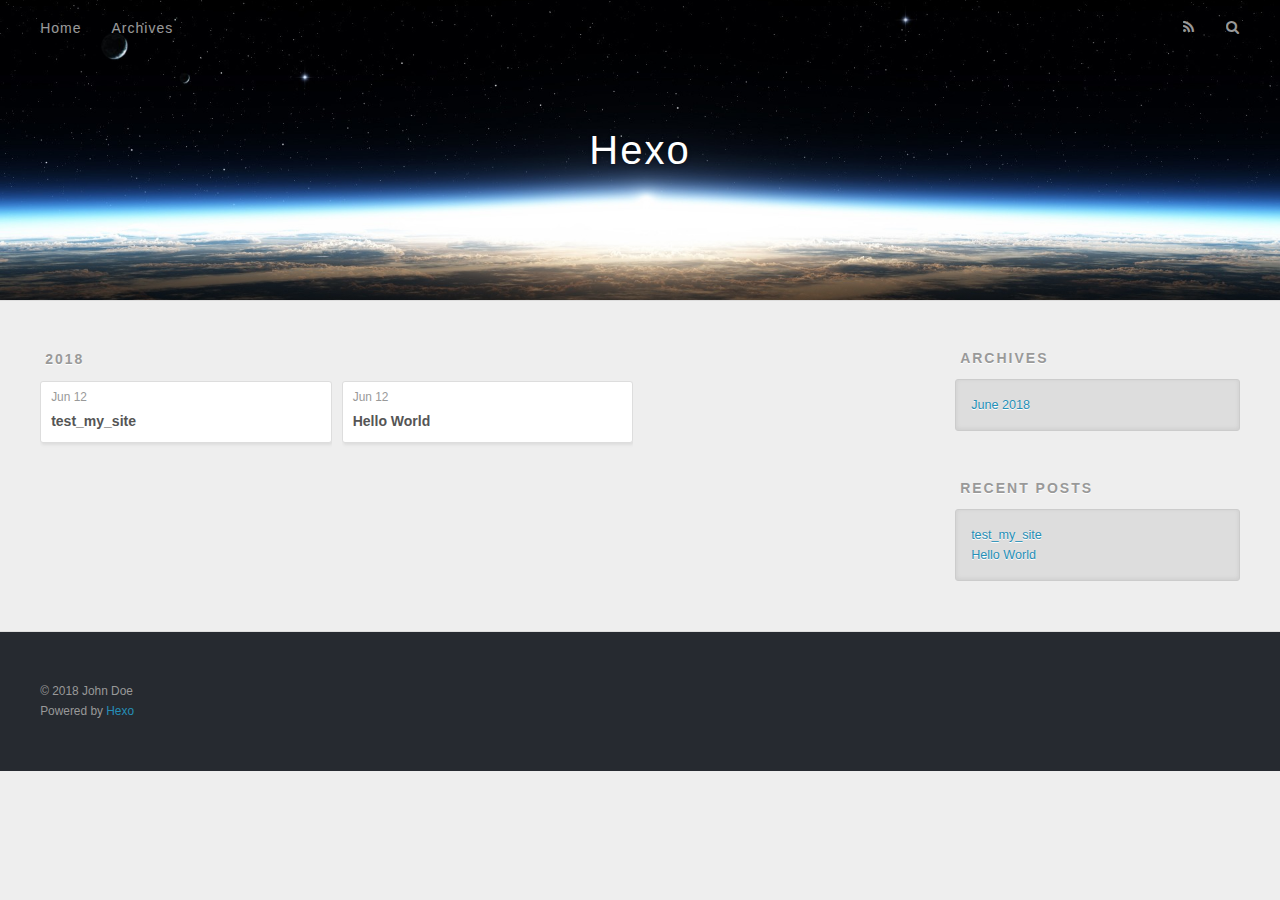
==== archives/index.html @ 4803854b "Site updated: 2018-06-12 15:06:48" ====
<!DOCTYPE html>
<html>
<head>
  <meta charset="utf-8">
  

  
  <title>Archives | Hexo</title>
  <meta name="viewport" content="width=device-width, initial-scale=1, maximum-scale=1">
  <meta property="og:type" content="website">
<meta property="og:title" content="Hexo">
<meta property="og:url" content="http://yoursite.com/archives/index.html">
<meta property="og:site_name" content="Hexo">
<meta property="og:locale" content="default">
<meta name="twitter:card" content="summary">
<meta name="twitter:title" content="Hexo">
  
    <link rel="alternate" href="/atom.xml" title="Hexo" type="application/atom+xml">
  
  
    <link rel="icon" href="/favicon.png">
  
  
    <link href="//fonts.googleapis.com/css?family=Source+Code+Pro" rel="stylesheet" type="text/css">
  
  <link rel="stylesheet" href="/css/style.css">
</head>

<body>
  <div id="container">
    <div id="wrap">
      <header id="header">
  <div id="banner"></div>
  <div id="header-outer" class="outer">
    <div id="header-title" class="inner">
      <h1 id="logo-wrap">
        <a href="/" id="logo">Hexo</a>
      </h1>
      
    </div>
    <div id="header-inner" class="inner">
      <nav id="main-nav">
        <a id="main-nav-toggle" class="nav-icon"></a>
        
          <a class="main-nav-link" href="/">Home</a>
        
          <a class="main-nav-link" href="/archives">Archives</a>
        
      </nav>
      <nav id="sub-nav">
        
          <a id="nav-rss-link" class="nav-icon" href="/atom.xml" title="RSS Feed"></a>
        
        <a id="nav-search-btn" class="nav-icon" title="Search"></a>
      </nav>
      <div id="search-form-wrap">
        <form action="//google.com/search" method="get" accept-charset="UTF-8" class="search-form"><input type="search" name="q" class="search-form-input" placeholder="Search"><button type="submit" class="search-form-submit">&#xF002;</button><input type="hidden" name="sitesearch" value="http://yoursite.com"></form>
      </div>
    </div>
  </div>
</header>
      <div class="outer">
        <section id="main">
  
  
    
    
      
      
      <section class="archives-wrap">
        <div class="archive-year-wrap">
          <a href="/archives/2018" class="archive-year">2018</a>
        </div>
        <div class="archives">
    
    <article class="archive-article archive-type-post">
  <div class="archive-article-inner">
    <header class="archive-article-header">
      <a href="/2018/06/12/test-my-site/" class="archive-article-date">
  <time datetime="2018-06-12T06:57:28.000Z" itemprop="datePublished">Jun 12</time>
</a>
      
  
    <h1 itemprop="name">
      <a class="archive-article-title" href="/2018/06/12/test-my-site/">test_my_site</a>
    </h1>
  

    </header>
  </div>
</article>
  
    
    
    <article class="archive-article archive-type-post">
  <div class="archive-article-inner">
    <header class="archive-article-header">
      <a href="/2018/06/12/hello-world/" class="archive-article-date">
  <time datetime="2018-06-12T06:51:10.000Z" itemprop="datePublished">Jun 12</time>
</a>
      
  
    <h1 itemprop="name">
      <a class="archive-article-title" href="/2018/06/12/hello-world/">Hello World</a>
    </h1>
  

    </header>
  </div>
</article>
  
  
    </div></section>
  


</section>
        
          <aside id="sidebar">
  
    

  
    

  
    
  
    
  <div class="widget-wrap">
    <h3 class="widget-title">Archives</h3>
    <div class="widget">
      <ul class="archive-list"><li class="archive-list-item"><a class="archive-list-link" href="/archives/2018/06/">June 2018</a></li></ul>
    </div>
  </div>


  
    
  <div class="widget-wrap">
    <h3 class="widget-title">Recent Posts</h3>
    <div class="widget">
      <ul>
        
          <li>
            <a href="/2018/06/12/test-my-site/">test_my_site</a>
          </li>
        
          <li>
            <a href="/2018/06/12/hello-world/">Hello World</a>
          </li>
        
      </ul>
    </div>
  </div>

  
</aside>
        
      </div>
      <footer id="footer">
  
  <div class="outer">
    <div id="footer-info" class="inner">
      &copy; 2018 John Doe<br>
      Powered by <a href="http://hexo.io/" target="_blank">Hexo</a>
    </div>
  </div>
</footer>
    </div>
    <nav id="mobile-nav">
  
    <a href="/" class="mobile-nav-link">Home</a>
  
    <a href="/archives" class="mobile-nav-link">Archives</a>
  
</nav>
    

<script src="//ajax.googleapis.com/ajax/libs/jquery/2.0.3/jquery.min.js"></script>


  <link rel="stylesheet" href="/fancybox/jquery.fancybox.css">
  <script src="/fancybox/jquery.fancybox.pack.js"></script>


<script src="/js/script.js"></script>



  </div>
</body>
</html>
---- css/style.css ----
body {
  width: 100%;
}
body:before,
body:after {
  content: "";
  display: table;
}
body:after {
  clear: both;
}
html,
body,
div,
span,
applet,
object,
iframe,
h1,
h2,
h3,
h4,
h5,
h6,
p,
blockquote,
pre,
a,
abbr,
acronym,
address,
big,
cite,
code,
del,
dfn,
em,
img,
ins,
kbd,
q,
s,
samp,
small,
strike,
strong,
sub,
sup,
tt,
var,
dl,
dt,
dd,
ol,
ul,
li,
fieldset,
form,
label,
legend,
table,
caption,
tbody,
tfoot,
thead,
tr,
th,
td {
  margin: 0;
  padding: 0;
  border: 0;
  outline: 0;
  font-weight: inherit;
  font-style: inherit;
  font-family: inherit;
  font-size: 100%;
  vertical-align: baseline;
}
body {
  line-height: 1;
  color: #000;
  background: #fff;
}
ol,
ul {
  list-style: none;
}
table {
  border-collapse: separate;
  border-spacing: 0;
  vertical-align: middle;
}
caption,
th,
td {
  text-align: left;
  font-weight: normal;
  vertical-align: middle;
}
a img {
  border: none;
}
input,
button {
  margin: 0;
  padding: 0;
}
input::-moz-focus-inner,
button::-moz-focus-inner {
  border: 0;
  padding: 0;
}
@font-face {
  font-family: FontAwesome;
  font-style: normal;
  font-weight: normal;
  src: url("fonts/fontawesome-webfont.eot?v=#4.0.3");
  src: url("fonts/fontawesome-webfont.eot?#iefix&v=#4.0.3") format("embedded-opentype"), url("fonts/fontawesome-webfont.woff?v=#4.0.3") format("woff"), url("fonts/fontawesome-webfont.ttf?v=#4.0.3") format("truetype"), url("fonts/fontawesome-webfont.svg#fontawesomeregular?v=#4.0.3") format("svg");
}
html,
body,
#container {
  height: 100%;
}
body {
  background: #eee;
  font: 14px -apple-system, BlinkMacSystemFont, "Segoe UI", "Roboto", "Oxygen", "Ubuntu", "Cantarell", "Fira Sans", "Droid Sans", "Helvetica Neue", sans-serif;
  -webkit-text-size-adjust: 100%;
}
.outer {
  max-width: 1220px;
  margin: 0 auto;
  padding: 0 20px;
}
.outer:before,
.outer:after {
  content: "";
  display: table;
}
.outer:after {
  clear: both;
}
.inner {
  display: inline;
  float: left;
  width: 98.33333333333333%;
  margin: 0 0.833333333333333%;
}
.left,
.alignleft {
  float: left;
}
.right,
.alignright {
  float: right;
}
.clear {
  clear: both;
}
#container {
  position: relative;
}
.mobile-nav-on {
  overflow: hidden;
}
#wrap {
  height: 100%;
  width: 100%;
  position: absolute;
  top: 0;
  left: 0;
  -webkit-transition: 0.2s ease-out;
  -moz-transition: 0.2s ease-out;
  -ms-transition: 0.2s ease-out;
  transition: 0.2s ease-out;
  z-index: 1;
  background: #eee;
}
.mobile-nav-on #wrap {
  left: 280px;
}
@media screen and (min-width: 768px) {
  #main {
    display: inline;
    float: left;
    width: 73.33333333333333%;
    margin: 0 0.833333333333333%;
  }
}
.article-date,
.article-category-link,
.archive-year,
.widget-title {
  text-decoration: none;
  text-transform: uppercase;
  letter-spacing: 2px;
  color: #999;
  margin-bottom: 1em;
  margin-left: 5px;
  line-height: 1em;
  text-shadow: 0 1px #fff;
  font-weight: bold;
}
.article-inner,
.archive-article-inner {
  background: #fff;
  -webkit-box-shadow: 1px 2px 3px #ddd;
  box-shadow: 1px 2px 3px #ddd;
  border: 1px solid #ddd;
  border-radius: 3px;
}
.article-entry h1,
.widget h1 {
  font-size: 2em;
}
.article-entry h2,
.widget h2 {
  font-size: 1.5em;
}
.article-entry h3,
.widget h3 {
  font-size: 1.3em;
}
.article-entry h4,
.widget h4 {
  font-size: 1.2em;
}
.article-entry h5,
.widget h5 {
  font-size: 1em;
}
.article-entry h6,
.widget h6 {
  font-size: 1em;
  color: #999;
}
.article-entry hr,
.widget hr {
  border: 1px dashed #ddd;
}
.article-entry strong,
.widget strong {
  font-weight: bold;
}
.article-entry em,
.widget em,
.article-entry cite,
.widget cite {
  font-style: italic;
}
.article-entry sup,
.widget sup,
.article-entry sub,
.widget sub {
  font-size: 0.75em;
  line-height: 0;
  position: relative;
  vertical-align: baseline;
}
.article-entry sup,
.widget sup {
  top: -0.5em;
}
.article-entry sub,
.widget sub {
  bottom: -0.2em;
}
.article-entry small,
.widget small {
  font-size: 0.85em;
}
.article-entry acronym,
.widget acronym,
.article-entry abbr,
.widget abbr {
  border-bottom: 1px dotted;
}
.article-entry ul,
.widget ul,
.article-entry ol,
.widget ol,
.article-entry dl,
.widget dl {
  margin: 0 20px;
  line-height: 1.6em;
}
.article-entry ul ul,
.widget ul ul,
.article-entry ol ul,
.widget ol ul,
.article-entry ul ol,
.widget ul ol,
.article-entry ol ol,
.widget ol ol {
  margin-top: 0;
  margin-bottom: 0;
}
.article-entry ul,
.widget ul {
  list-style: disc;
}
.article-entry ol,
.widget ol {
  list-style: decimal;
}
.article-entry dt,
.widget dt {
  font-weight: bold;
}
#header {
  height: 300px;
  position: relative;
  border-bottom: 1px solid #ddd;
}
#header:before,
#header:after {
  content: "";
  position: absolute;
  left: 0;
  right: 0;
  height: 40px;
}
#header:before {
  top: 0;
  background: -webkit-linear-gradient(rgba(0,0,0,0.2), transparent);
  background: -moz-linear-gradient(rgba(0,0,0,0.2), transparent);
  background: -ms-linear-gradient(rgba(0,0,0,0.2), transparent);
  background: linear-gradient(rgba(0,0,0,0.2), transparent);
}
#header:after {
  bottom: 0;
  background: -webkit-linear-gradient(transparent, rgba(0,0,0,0.2));
  background: -moz-linear-gradient(transparent, rgba(0,0,0,0.2));
  background: -ms-linear-gradient(transparent, rgba(0,0,0,0.2));
  background: linear-gradient(transparent, rgba(0,0,0,0.2));
}
#header-outer {
  height: 100%;
  position: relative;
}
#header-inner {
  position: relative;
  overflow: hidden;
}
#banner {
  position: absolute;
  top: 0;
  left: 0;
  width: 100%;
  height: 100%;
  background: url("images/banner.jpg") center #000;
  -webkit-background-size: cover;
  -moz-background-size: cover;
  background-size: cover;
  z-index: -1;
}
#header-title {
  text-align: center;
  height: 40px;
  position: absolute;
  top: 50%;
  left: 0;
  margin-top: -20px;
}
#logo,
#subtitle {
  text-decoration: none;
  color: #fff;
  font-weight: 300;
  text-shadow: 0 1px 4px rgba(0,0,0,0.3);
}
#logo {
  font-size: 40px;
  line-height: 40px;
  letter-spacing: 2px;
}
#subtitle {
  font-size: 16px;
  line-height: 16px;
  letter-spacing: 1px;
}
#subtitle-wrap {
  margin-top: 16px;
}
#main-nav {
  float: left;
  margin-left: -15px;
}
.nav-icon,
.main-nav-link {
  float: left;
  color: #fff;
  opacity: 0.6;
  text-decoration: none;
  text-shadow: 0 1px rgba(0,0,0,0.2);
  -webkit-transition: opacity 0.2s;
  -moz-transition: opacity 0.2s;
  -ms-transition: opacity 0.2s;
  transition: opacity 0.2s;
  display: block;
  padding: 20px 15px;
}
.nav-icon:hover,
.main-nav-link:hover {
  opacity: 1;
}
.nav-icon {
  font-family: FontAwesome;
  text-align: center;
  font-size: 14px;
  width: 14px;
  height: 14px;
  padding: 20px 15px;
  position: relative;
  cursor: pointer;
}
.main-nav-link {
  font-weight: 300;
  letter-spacing: 1px;
}
@media screen and (max-width: 479px) {
  .main-nav-link {
    display: none;
  }
}
#main-nav-toggle {
  display: none;
}
#main-nav-toggle:before {
  content: "\f0c9";
}
@media screen and (max-width: 479px) {
  #main-nav-toggle {
    display: block;
  }
}
#sub-nav {
  float: right;
  margin-right: -15px;
}
#nav-rss-link:before {
  content: "\f09e";
}
#nav-search-btn:before {
  content: "\f002";
}
#search-form-wrap {
  position: absolute;
  top: 15px;
  width: 150px;
  height: 30px;
  right: -150px;
  opacity: 0;
  -webkit-transition: 0.2s ease-out;
  -moz-transition: 0.2s ease-out;
  -ms-transition: 0.2s ease-out;
  transition: 0.2s ease-out;
}
#search-form-wrap.on {
  opacity: 1;
  right: 0;
}
@media screen and (max-width: 479px) {
  #search-form-wrap {
    width: 100%;
    right: -100%;
  }
}
.search-form {
  position: absolute;
  top: 0;
  left: 0;
  right: 0;
  background: #fff;
  padding: 5px 15px;
  border-radius: 15px;
  -webkit-box-shadow: 0 0 10px rgba(0,0,0,0.3);
  box-shadow: 0 0 10px rgba(0,0,0,0.3);
}
.search-form-input {
  border: none;
  background: none;
  color: #555;
  width: 100%;
  font: 13px -apple-system, BlinkMacSystemFont, "Segoe UI", "Roboto", "Oxygen", "Ubuntu", "Cantarell", "Fira Sans", "Droid Sans", "Helvetica Neue", sans-serif;
  outline: none;
}
.search-form-input::-webkit-search-results-decoration,
.search-form-input::-webkit-search-cancel-button {
  -webkit-appearance: none;
}
.search-form-submit {
  position: absolute;
  top: 50%;
  right: 10px;
  margin-top: -7px;
  font: 13px FontAwesome;
  border: none;
  background: none;
  color: #bbb;
  cursor: pointer;
}
.search-form-submit:hover,
.search-form-submit:focus {
  color: #777;
}
.article {
  margin: 50px 0;
}
.article-inner {
  overflow: hidden;
}
.article-meta:before,
.article-meta:after {
  content: "";
  display: table;
}
.article-meta:after {
  clear: both;
}
.article-date {
  float: left;
}
.article-category {
  float: left;
  line-height: 1em;
  color: #ccc;
  text-shadow: 0 1px #fff;
  margin-left: 8px;
}
.article-category:before {
  content: "\2022";
}
.article-category-link {
  margin: 0 12px 1em;
}
.article-header {
  padding: 20px 20px 0;
}
.article-title {
  text-decoration: none;
  font-size: 2em;
  font-weight: bold;
  color: #555;
  line-height: 1.1em;
  -webkit-transition: color 0.2s;
  -moz-transition: color 0.2s;
  -ms-transition: color 0.2s;
  transition: color 0.2s;
}
a.article-title:hover {
  color: #258fb8;
}
.article-entry {
  color: #555;
  padding: 0 20px;
}
.article-entry:before,
.article-entry:after {
  content: "";
  display: table;
}
.article-entry:after {
  clear: both;
}
.article-entry p,
.article-entry table {
  line-height: 1.6em;
  margin: 1.6em 0;
}
.article-entry h1,
.article-entry h2,
.article-entry h3,
.article-entry h4,
.article-entry h5,
.article-entry h6 {
  font-weight: bold;
}
.article-entry h1,
.article-entry h2,
.article-entry h3,
.article-entry h4,
.article-entry h5,
.article-entry h6 {
  line-height: 1.1em;
  margin: 1.1em 0;
}
.article-entry a {
  color: #258fb8;
  text-decoration: none;
}
.article-entry a:hover {
  text-decoration: underline;
}
.article-entry ul,
.article-entry ol,
.article-entry dl {
  margin-top: 1.6em;
  margin-bottom: 1.6em;
}
.article-entry img,
.article-entry video {
  max-width: 100%;
  height: auto;
  display: block;
  margin: auto;
}
.article-entry iframe {
  border: none;
}
.article-entry table {
  width: 100%;
  border-collapse: collapse;
  border-spacing: 0;
}
.article-entry th {
  font-weight: bold;
  border-bottom: 3px solid #ddd;
  padding-bottom: 0.5em;
}
.article-entry td {
  border-bottom: 1px solid #ddd;
  padding: 10px 0;
}
.article-entry blockquote {
  font-family: Georgia, "Times New Roman", serif;
  font-size: 1.4em;
  margin: 1.6em 20px;
  text-align: center;
}
.article-entry blockquote footer {
  font-size: 14px;
  margin: 1.6em 0;
  font-family: -apple-system, BlinkMacSystemFont, "Segoe UI", "Roboto", "Oxygen", "Ubuntu", "Cantarell", "Fira Sans", "Droid Sans", "Helvetica Neue", sans-serif;
}
.article-entry blockquote footer cite:before {
  content: "—";
  padding: 0 0.5em;
}
.article-entry .pullquote {
  text-align: left;
  width: 45%;
  margin: 0;
}
.article-entry .pullquote.left {
  margin-left: 0.5em;
  margin-right: 1em;
}
.article-entry .pullquote.right {
  margin-right: 0.5em;
  margin-left: 1em;
}
.article-entry .caption {
  color: #999;
  display: block;
  font-size: 0.9em;
  margin-top: 0.5em;
  position: relative;
  text-align: center;
}
.article-entry .video-container {
  position: relative;
  padding-top: 56.25%;
  height: 0;
  overflow: hidden;
}
.article-entry .video-container iframe,
.article-entry .video-container object,
.article-entry .video-container embed {
  position: absolute;
  top: 0;
  left: 0;
  width: 100%;
  height: 100%;
  margin-top: 0;
}
.article-more-link a {
  display: inline-block;
  line-height: 1em;
  padding: 6px 15px;
  border-radius: 15px;
  background: #eee;
  color: #999;
  text-shadow: 0 1px #fff;
  text-decoration: none;
}
.article-more-link a:hover {
  background: #258fb8;
  color: #fff;
  text-decoration: none;
  text-shadow: 0 1px #1e7293;
}
.article-footer {
  font-size: 0.85em;
  line-height: 1.6em;
  border-top: 1px solid #ddd;
  padding-top: 1.6em;
  margin: 0 20px 20px;
}
.article-footer:before,
.article-footer:after {
  content: "";
  display: table;
}
.article-footer:after {
  clear: both;
}
.article-footer a {
  color: #999;
  text-decoration: none;
}
.article-footer a:hover {
  color: #555;
}
.article-tag-list-item {
  float: left;
  margin-right: 10px;
}
.article-tag-list-link:before {
  content: "#";
}
.article-comment-link {
  float: right;
}
.article-comment-link:before {
  content: "\f075";
  font-family: FontAwesome;
  padding-right: 8px;
}
.article-share-link {
  cursor: pointer;
  float: right;
  margin-left: 20px;
}
.article-share-link:before {
  content: "\f064";
  font-family: FontAwesome;
  padding-right: 6px;
}
#article-nav {
  position: relative;
}
#article-nav:before,
#article-nav:after {
  content: "";
  display: table;
}
#article-nav:after {
  clear: both;
}
@media screen and (min-width: 768px) {
  #article-nav {
    margin: 50px 0;
  }
  #article-nav:before {
    width: 8px;
    height: 8px;
    position: absolute;
    top: 50%;
    left: 50%;
    margin-top: -4px;
    margin-left: -4px;
    content: "";
    border-radius: 50%;
    background: #ddd;
    -webkit-box-shadow: 0 1px 2px #fff;
    box-shadow: 0 1px 2px #fff;
  }
}
.article-nav-link-wrap {
  text-decoration: none;
  text-shadow: 0 1px #fff;
  color: #999;
  -webkit-box-sizing: border-box;
  -moz-box-sizing: border-box;
  box-sizing: border-box;
  margin-top: 50px;
  text-align: center;
  display: block;
}
.article-nav-link-wrap:hover {
  color: #555;
}
@media screen and (min-width: 768px) {
  .article-nav-link-wrap {
    width: 50%;
    margin-top: 0;
  }
}
@media screen and (min-width: 768px) {
  #article-nav-newer {
    float: left;
    text-align: right;
    padding-right: 20px;
  }
}
@media screen and (min-width: 768px) {
  #article-nav-older {
    float: right;
    text-align: left;
    padding-left: 20px;
  }
}
.article-nav-caption {
  text-transform: uppercase;
  letter-spacing: 2px;
  color: #ddd;
  line-height: 1em;
  font-weight: bold;
}
#article-nav-newer .article-nav-caption {
  margin-right: -2px;
}
.article-nav-title {
  font-size: 0.85em;
  line-height: 1.6em;
  margin-top: 0.5em;
}
.article-share-box {
  position: absolute;
  display: none;
  background: #fff;
  -webkit-box-shadow: 1px 2px 10px rgba(0,0,0,0.2);
  box-shadow: 1px 2px 10px rgba(0,0,0,0.2);
  border-radius: 3px;
  margin-left: -145px;
  overflow: hidden;
  z-index: 1;
}
.article-share-box.on {
  display: block;
}
.article-share-input {
  width: 100%;
  background: none;
  -webkit-box-sizing: border-box;
  -moz-box-sizing: border-box;
  box-sizing: border-box;
  font: 14px -apple-system, BlinkMacSystemFont, "Segoe UI", "Roboto", "Oxygen", "Ubuntu", "Cantarell", "Fira Sans", "Droid Sans", "Helvetica Neue", sans-serif;
  padding: 0 15px;
  color: #555;
  outline: none;
  border: 1px solid #ddd;
  border-radius: 3px 3px 0 0;
  height: 36px;
  line-height: 36px;
}
.article-share-links {
  background: #eee;
}
.article-share-links:before,
.article-share-links:after {
  content: "";
  display: table;
}
.article-share-links:after {
  clear: both;
}
.article-share-twitter,
.article-share-facebook,
.article-share-pinterest,
.article-share-google {
  width: 50px;
  height: 36px;
  display: block;
  float: left;
  position: relative;
  color: #999;
  text-shadow: 0 1px #fff;
}
.article-share-twitter:before,
.article-share-facebook:before,
.article-share-pinterest:before,
.article-share-google:before {
  font-size: 20px;
  font-family: FontAwesome;
  width: 20px;
  height: 20px;
  position: absolute;
  top: 50%;
  left: 50%;
  margin-top: -10px;
  margin-left: -10px;
  text-align: center;
}
.article-share-twitter:hover,
.article-share-facebook:hover,
.article-share-pinterest:hover,
.article-share-google:hover {
  color: #fff;
}
.article-share-twitter:before {
  content: "\f099";
}
.article-share-twitter:hover {
  background: #00aced;
  text-shadow: 0 1px #008abe;
}
.article-share-facebook:before {
  content: "\f09a";
}
.article-share-facebook:hover {
  background: #3b5998;
  text-shadow: 0 1px #2f477a;
}
.article-share-pinterest:before {
  content: "\f0d2";
}
.article-share-pinterest:hover {
  background: #cb2027;
  text-shadow: 0 1px #a21a1f;
}
.article-share-google:before {
  content: "\f0d5";
}
.article-share-google:hover {
  background: #dd4b39;
  text-shadow: 0 1px #be3221;
}
.article-gallery {
  background: #000;
  position: relative;
}
.article-gallery-photos {
  position: relative;
  overflow: hidden;
}
.article-gallery-img {
  display: none;
  max-width: 100%;
}
.article-gallery-img:first-child {
  display: block;
}
.article-gallery-img.loaded {
  position: absolute;
  display: block;
}
.article-gallery-img img {
  display: block;
  max-width: 100%;
  margin: 0 auto;
}
#comments {
  background: #fff;
  -webkit-box-shadow: 1px 2px 3px #ddd;
  box-shadow: 1px 2px 3px #ddd;
  padding: 20px;
  border: 1px solid #ddd;
  border-radius: 3px;
  margin: 50px 0;
}
#comments a {
  color: #258fb8;
}
.archives-wrap {
  margin: 50px 0;
}
.archives:before,
.archives:after {
  content: "";
  display: table;
}
.archives:after {
  clear: both;
}
.archive-year-wrap {
  margin-bottom: 1em;
}
.archives {
  -webkit-column-gap: 10px;
  -moz-column-gap: 10px;
  column-gap: 10px;
}
@media screen and (min-width: 480px) and (max-width: 767px) {
  .archives {
    -webkit-column-count: 2;
    -moz-column-count: 2;
    column-count: 2;
  }
}
@media screen and (min-width: 768px) {
  .archives {
    -webkit-column-count: 3;
    -moz-column-count: 3;
    column-count: 3;
  }
}
.archive-article {
  -webkit-column-break-inside: avoid;
  page-break-inside: avoid;
  overflow: hidden;
  break-inside: avoid-column;
}
.archive-article-inner {
  padding: 10px;
  margin-bottom: 15px;
}
.archive-article-title {
  text-decoration: none;
  font-weight: bold;
  color: #555;
  -webkit-transition: color 0.2s;
  -moz-transition: color 0.2s;
  -ms-transition: color 0.2s;
  transition: color 0.2s;
  line-height: 1.6em;
}
.archive-article-title:hover {
  color: #258fb8;
}
.archive-article-footer {
  margin-top: 1em;
}
.archive-article-date {
  color: #999;
  text-decoration: none;
  font-size: 0.85em;
  line-height: 1em;
  margin-bottom: 0.5em;
  display: block;
}
#page-nav {
  margin: 50px auto;
  background: #fff;
  -webkit-box-shadow: 1px 2px 3px #ddd;
  box-shadow: 1px 2px 3px #ddd;
  border: 1px solid #ddd;
  border-radius: 3px;
  text-align: center;
  color: #999;
  overflow: hidden;
}
#page-nav:before,
#page-nav:after {
  content: "";
  display: table;
}
#page-nav:after {
  clear: both;
}
#page-nav a,
#page-nav span {
  padding: 10px 20px;
  line-height: 1;
  height: 2ex;
}
#page-nav a {
  color: #999;
  text-decoration: none;
}
#page-nav a:hover {
  background: #999;
  color: #fff;
}
#page-nav .prev {
  float: left;
}
#page-nav .next {
  float: right;
}
#page-nav .page-number {
  display: inline-block;
}
@media screen and (max-width: 479px) {
  #page-nav .page-number {
    display: none;
  }
}
#page-nav .current {
  color: #555;
  font-weight: bold;
}
#page-nav .space {
  color: #ddd;
}
#footer {
  background: #262a30;
  padding: 50px 0;
  border-top: 1px solid #ddd;
  color: #999;
}
#footer a {
  color: #258fb8;
  text-decoration: none;
}
#footer a:hover {
  text-decoration: underline;
}
#footer-info {
  line-height: 1.6em;
  font-size: 0.85em;
}
.article-entry pre,
.article-entry .highlight {
  background: #2d2d2d;
  margin: 0 -20px;
  padding: 15px 20px;
  border-style: solid;
  border-color: #ddd;
  border-width: 1px 0;
  overflow: auto;
  color: #ccc;
  line-height: 22.400000000000002px;
}
.article-entry .highlight .gutter pre,
.article-entry .gist .gist-file .gist-data .line-numbers {
  color: #666;
  font-size: 0.85em;
}
.article-entry pre,
.article-entry code {
  font-family: "Source Code Pro", Consolas, Monaco, Menlo, Consolas, monospace;
}
.article-entry code {
  background: #eee;
  text-shadow: 0 1px #fff;
  padding: 0 0.3em;
}
.article-entry pre code {
  background: none;
  text-shadow: none;
  padding: 0;
}
.article-entry .highlight pre {
  border: none;
  margin: 0;
  padding: 0;
}
.article-entry .highlight table {
  margin: 0;
  width: auto;
}
.article-entry .highlight td {
  border: none;
  padding: 0;
}
.article-entry .highlight figcaption {
  font-size: 0.85em;
  color: #999;
  line-height: 1em;
  margin-bottom: 1em;
}
.article-entry .highlight figcaption:before,
.article-entry .highlight figcaption:after {
  content: "";
  display: table;
}
.article-entry .highlight figcaption:after {
  clear: both;
}
.article-entry .highlight figcaption a {
  float: right;
}
.article-entry .highlight .gutter pre {
  text-align: right;
  padding-right: 20px;
}
.article-entry .highlight .line {
  height: 22.400000000000002px;
}
.article-entry .highlight .line.marked {
  background: #515151;
}
.article-entry .gist {
  margin: 0 -20px;
  border-style: solid;
  border-color: #ddd;
  border-width: 1px 0;
  background: #2d2d2d;
  padding: 15px 20px 15px 0;
}
.article-entry .gist .gist-file {
  border: none;
  font-family: "Source Code Pro", Consolas, Monaco, Menlo, Consolas, monospace;
  margin: 0;
}
.article-entry .gist .gist-file .gist-data {
  background: none;
  border: none;
}
.article-entry .gist .gist-file .gist-data .line-numbers {
  background: none;
  border: none;
  padding: 0 20px 0 0;
}
.article-entry .gist .gist-file .gist-data .line-data {
  padding: 0 !important;
}
.article-entry .gist .gist-file .highlight {
  margin: 0;
  padding: 0;
  border: none;
}
.article-entry .gist .gist-file .gist-meta {
  background: #2d2d2d;
  color: #999;
  font: 0.85em -apple-system, BlinkMacSystemFont, "Segoe UI", "Roboto", "Oxygen", "Ubuntu", "Cantarell", "Fira Sans", "Droid Sans", "Helvetica Neue", sans-serif;
  text-shadow: 0 0;
  padding: 0;
  margin-top: 1em;
  margin-left: 20px;
}
.article-entry .gist .gist-file .gist-meta a {
  color: #258fb8;
  font-weight: normal;
}
.article-entry .gist .gist-file .gist-meta a:hover {
  text-decoration: underline;
}
pre .comment,
pre .title {
  color: #999;
}
pre .variable,
pre .attribute,
pre .tag,
pre .regexp,
pre .ruby .constant,
pre .xml .tag .title,
pre .xml .pi,
pre .xml .doctype,
pre .html .doctype,
pre .css .id,
pre .css .class,
pre .css .pseudo {
  color: #f2777a;
}
pre .number,
pre .preprocessor,
pre .built_in,
pre .literal,
pre .params,
pre .constant {
  color: #f99157;
}
pre .class,
pre .ruby .class .title,
pre .css .rules .attribute {
  color: #9c9;
}
pre .string,
pre .value,
pre .inheritance,
pre .header,
pre .ruby .symbol,
pre .xml .cdata {
  color: #9c9;
}
pre .css .hexcolor {
  color: #6cc;
}
pre .function,
pre .python .decorator,
pre .python .title,
pre .ruby .function .title,
pre .ruby .title .keyword,
pre .perl .sub,
pre .javascript .title,
pre .coffeescript .title {
  color: #69c;
}
pre .keyword,
pre .javascript .function {
  color: #c9c;
}
@media screen and (max-width: 479px) {
  #mobile-nav {
    position: absolute;
    top: 0;
    left: 0;
    width: 280px;
    height: 100%;
    background: #191919;
    border-right: 1px solid #fff;
  }
}
@media screen and (max-width: 479px) {
  .mobile-nav-link {
    display: block;
    color: #999;
    text-decoration: none;
    padding: 15px 20px;
    font-weight: bold;
  }
  .mobile-nav-link:hover {
    color: #fff;
  }
}
@media screen and (min-width: 768px) {
  #sidebar {
    display: inline;
    float: left;
    width: 23.333333333333332%;
    margin: 0 0.833333333333333%;
  }
}
.widget-wrap {
  margin: 50px 0;
}
.widget {
  color: #777;
  text-shadow: 0 1px #fff;
  background: #ddd;
  -webkit-box-shadow: 0 -1px 4px #ccc inset;
  box-shadow: 0 -1px 4px #ccc inset;
  border: 1px solid #ccc;
  padding: 15px;
  border-radius: 3px;
}
.widget a {
  color: #258fb8;
  text-decoration: none;
}
.widget a:hover {
  text-decoration: underline;
}
.widget ul ul,
.widget ol ul,
.widget dl ul,
.widget ul ol,
.widget ol ol,
.widget dl ol,
.widget ul dl,
.widget ol dl,
.widget dl dl {
  margin-left: 15px;
  list-style: disc;
}
.widget {
  line-height: 1.6em;
  word-wrap: break-word;
  font-size: 0.9em;
}
.widget ul,
.widget ol {
  list-style: none;
  margin: 0;
}
.widget ul ul,
.widget ol ul,
.widget ul ol,
.widget ol ol {
  margin: 0 20px;
}
.widget ul ul,
.widget ol ul {
  list-style: disc;
}
.widget ul ol,
.widget ol ol {
  list-style: decimal;
}
.category-list-count,
.tag-list-count,
.archive-list-count {
  padding-left: 5px;
  color: #999;
  font-size: 0.85em;
}
.category-list-count:before,
.tag-list-count:before,
.archive-list-count:before {
  content: "(";
}
.category-list-count:after,
.tag-list-count:after,
.archive-list-count:after {
  content: ")";
}
.tagcloud a {
  margin-right: 5px;
  display: inline-block;
}
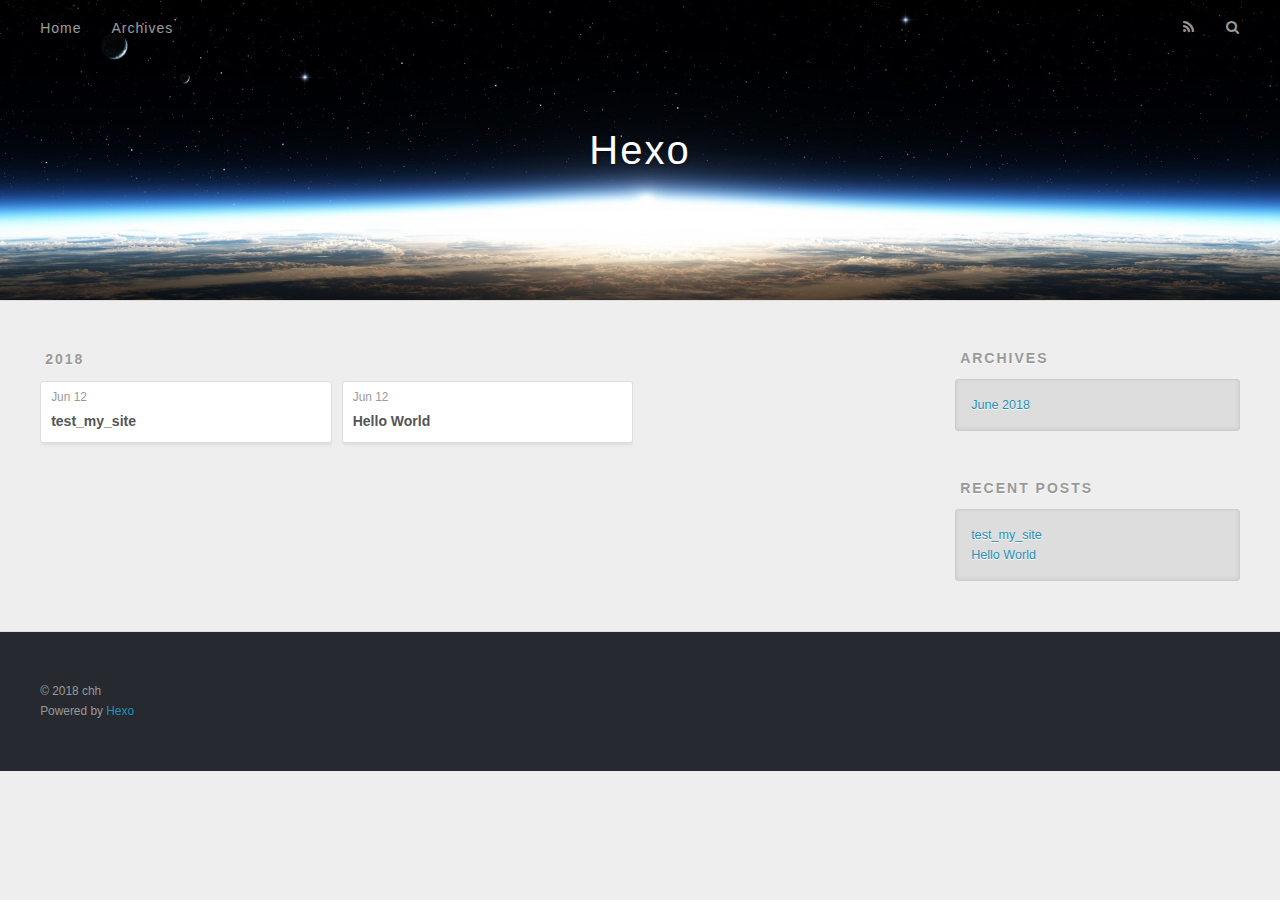
==== commit 78ea37b0: "Site updated: 2018-06-12 15:10:26" ====
--- a/archives/index.html
+++ b/archives/index.html
@@ -162,7 +162,7 @@
   
   <div class="outer">
     <div id="footer-info" class="inner">
-      &copy; 2018 John Doe<br>
+      &copy; 2018 chh<br>
       Powered by <a href="http://hexo.io/" target="_blank">Hexo</a>
     </div>
   </div>
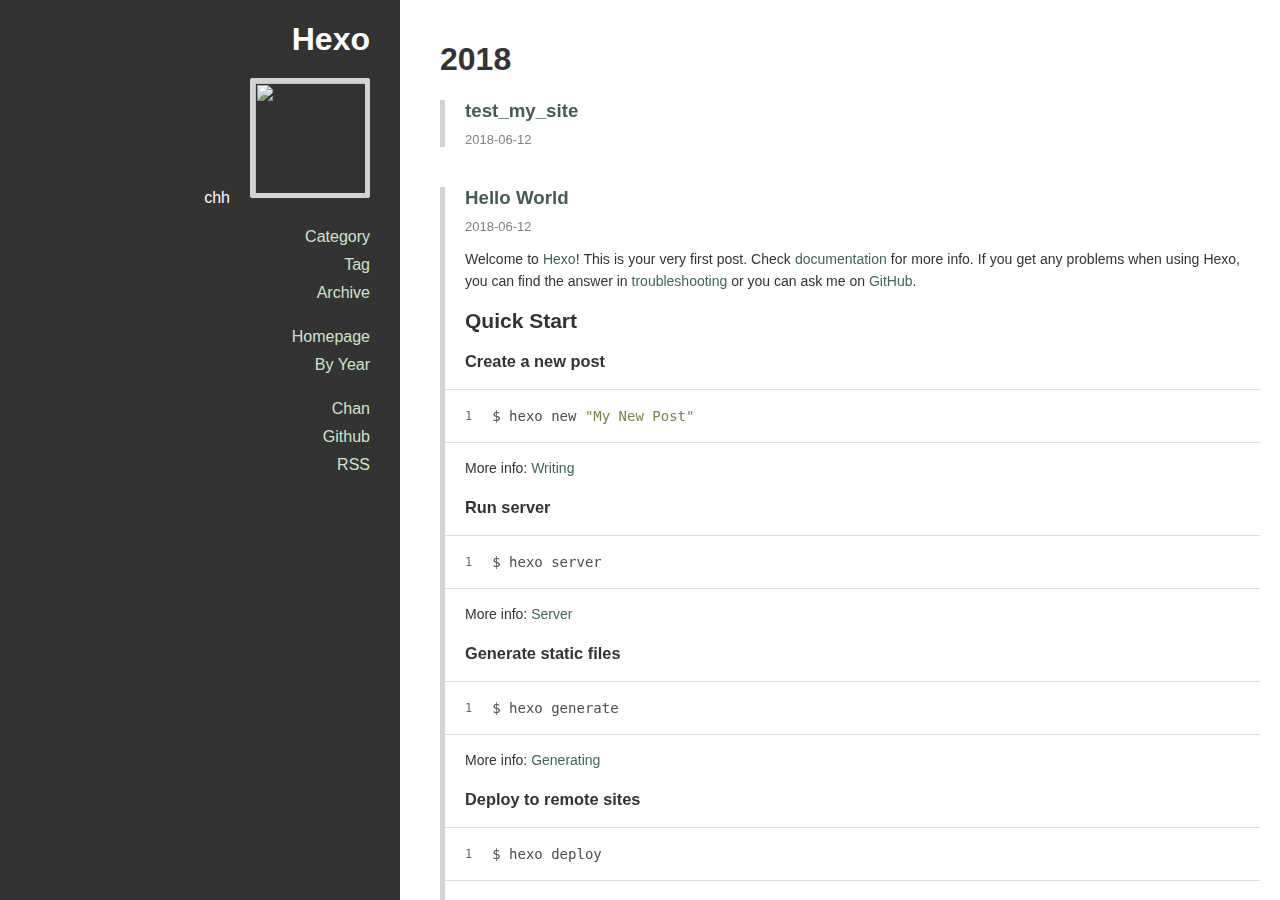
==== commit 78e1e739: "Site updated: 2018-06-12 15:47:51" ====
--- a/archives/index.html
+++ b/archives/index.html
@@ -2,192 +2,324 @@
 <html>
 <head>
   <meta charset="utf-8">
-  
-
-  
-  <title>Archives | Hexo</title>
-  <meta name="viewport" content="width=device-width, initial-scale=1, maximum-scale=1">
-  <meta property="og:type" content="website">
+<meta name="viewport" content="width=device-width, initial-scale=1, maximum-scale=1">
+
+
+
+<title>
+  
+    Archive
+  
+</title>
+
+<meta property="og:type" content="website">
 <meta property="og:title" content="Hexo">
 <meta property="og:url" content="http://yoursite.com/archives/index.html">
 <meta property="og:site_name" content="Hexo">
 <meta property="og:locale" content="default">
 <meta name="twitter:card" content="summary">
 <meta name="twitter:title" content="Hexo">
-  
-    <link rel="alternate" href="/atom.xml" title="Hexo" type="application/atom+xml">
-  
-  
-    <link rel="icon" href="/favicon.png">
-  
-  
-    <link href="//fonts.googleapis.com/css?family=Source+Code+Pro" rel="stylesheet" type="text/css">
-  
-  <link rel="stylesheet" href="/css/style.css">
+
+
+  <link rel="alternative" href="/atom.xml" title="Hexo" type="application/atom+xml">
+
+
+
+  <link rel="icon" href="/favicon.png">
+
+
+<link rel="stylesheet" href="/perfect-scrollbar/css/perfect-scrollbar.min.css">
+<link rel="stylesheet" href="/styles/main.css">
+
+
+
+
+
+
 </head>
-
-<body>
-  <div id="container">
-    <div id="wrap">
-      <header id="header">
-  <div id="banner"></div>
-  <div id="header-outer" class="outer">
-    <div id="header-title" class="inner">
-      <h1 id="logo-wrap">
-        <a href="/" id="logo">Hexo</a>
-      </h1>
-      
-    </div>
-    <div id="header-inner" class="inner">
-      <nav id="main-nav">
-        <a id="main-nav-toggle" class="nav-icon"></a>
-        
-          <a class="main-nav-link" href="/">Home</a>
-        
-          <a class="main-nav-link" href="/archives">Archives</a>
-        
-      </nav>
-      <nav id="sub-nav">
-        
-          <a id="nav-rss-link" class="nav-icon" href="/atom.xml" title="RSS Feed"></a>
-        
-        <a id="nav-search-btn" class="nav-icon" title="Search"></a>
-      </nav>
-      <div id="search-form-wrap">
-        <form action="//google.com/search" method="get" accept-charset="UTF-8" class="search-form"><input type="search" name="q" class="search-form-input" placeholder="Search"><button type="submit" class="search-form-submit">&#xF002;</button><input type="hidden" name="sitesearch" value="http://yoursite.com"></form>
-      </div>
+<body
+  
+    class="monochrome"
+  
+  >
+  <div class="mobile-header">
+  <button class="sidebar-toggle" type="button">
+    <span class="icon-bar"></span>
+    <span class="icon-bar"></span>
+    <span class="icon-bar"></span>
+  </button>
+  <a class="title" href="/">Hexo</a>
+</div>
+
+  <div class="main-container">
+    <div class="sidebar">
+  <div class="header">
+    <h1 class="title"><a href="/">Hexo</a></h1>
+    
+    <div class="info">
+      <div class="content">
+        
+        
+          <div class="author">chh</div>
+        
+      </div>
+      
+        <div class="avatar">
+          
+            <a href="/about"><img src="https://cn.gravatar.com/avatar/35fef74d731255cd569c2c2b0b9e87e4?s=200"></a>
+          
+        </div>
+      
     </div>
   </div>
-</header>
-      <div class="outer">
-        <section id="main">
-  
-  
-    
+  <div class="body">
+    
+      
+        <ul class="nav">
+          
+            
+              <li class="category-list-container">
+                <a href="javascript:;">Category</a>
+                
+              </li>
+            
+          
+            
+              <li class="tag-list-container">
+                <a href="javascript:;">Tag</a>
+                
+              </li>
+            
+          
+            
+              <li class="archive-list-container">
+                <a href="javascript:;">Archive</a>
+                <ul class="archive-list"><li class="archive-list-item"><a class="archive-list-link" href="/archives/2018/">2018</a><span class="archive-list-count">2</span></li></ul>
+              </li>
+            
+          
+        </ul>
+      
+        <ul class="nav">
+          
+            
+              <li>
+                <a href="/" title="Homepage">Homepage</a>
+              </li>
+            
+          
+            
+              <li>
+                <a href="/archives" title="By Year">By Year</a>
+              </li>
+            
+          
+        </ul>
+      
+        <ul class="nav">
+          
+            
+              <li>
+                <a href="https://github.com/denjones/hexo-theme-chan" title="Chan" target="_blank" rel="noopener">Chan</a>
+              </li>
+            
+          
+            
+              <li>
+                <a href="https://github.com/denjones" title="Github" target="_blank" rel="noopener">Github</a>
+              </li>
+            
+          
+            
+              <li>
+                <a href="/atom.xml" title="RSS">RSS</a>
+              </li>
+            
+          
+        </ul>
+      
+    
+  </div>
+</div>
+
+    <div class="main-content">
+      
+        <div style="max-width: 1000px">
+      
+          
+
+  
+  
     
       
       
       <section class="archives-wrap">
         <div class="archive-year-wrap">
-          <a href="/archives/2018" class="archive-year">2018</a>
-        </div>
-        <div class="archives">
-    
-    <article class="archive-article archive-type-post">
-  <div class="archive-article-inner">
-    <header class="archive-article-header">
-      <a href="/2018/06/12/test-my-site/" class="archive-article-date">
-  <time datetime="2018-06-12T06:57:28.000Z" itemprop="datePublished">Jun 12</time>
+          <h1><a href="/archives/2018" class="archive-year">2018</a></h1>
+        </div>
+        <div class="post-list">
+    
+  
+
+    <div class="post-list-item article">
+      <h3 class="article-header">
+        <a href="/2018/06/12/test-my-site/" >
+  test_my_site
 </a>
-      
-  
-    <h1 itemprop="name">
-      <a class="archive-article-title" href="/2018/06/12/test-my-site/">test_my_site</a>
-    </h1>
-  
-
-    </header>
+
+      </h3>
+      
+
+      <div class="article-info">
+        <a href="/2018/06/12/test-my-site/"><span class="article-date">
+  2018-06-12
+</span>
+</a>
+        
+
+        
+
+      </div>
+      <div class="article-entry">
+        
+          
+        
+      </div>
+    </div>
+
+  
+
+  
+  
+    
+  
+
+    <div class="post-list-item article">
+      <h3 class="article-header">
+        <a href="/2018/06/12/hello-world/" >
+  Hello World
+</a>
+
+      </h3>
+      
+
+      <div class="article-info">
+        <a href="/2018/06/12/hello-world/"><span class="article-date">
+  2018-06-12
+</span>
+</a>
+        
+
+        
+
+      </div>
+      <div class="article-entry">
+        
+          <p>Welcome to <a href="https://hexo.io/" target="_blank" rel="noopener">Hexo</a>! This is your very first post. Check <a href="https://hexo.io/docs/" target="_blank" rel="noopener">documentation</a> for more info. If you get any problems when using Hexo, you can find the answer in <a href="https://hexo.io/docs/troubleshooting.html" target="_blank" rel="noopener">troubleshooting</a> or you can ask me on <a href="https://github.com/hexojs/hexo/issues" target="_blank" rel="noopener">GitHub</a>.</p>
+<h2 id="Quick-Start"><a href="#Quick-Start" class="headerlink" title="Quick Start"></a>Quick Start</h2><h3 id="Create-a-new-post"><a href="#Create-a-new-post" class="headerlink" title="Create a new post"></a>Create a new post</h3><figure class="highlight bash"><table><tr><td class="gutter"><pre><span class="line">1</span><br></pre></td><td class="code"><pre><span class="line">$ hexo new <span class="string">"My New Post"</span></span><br></pre></td></tr></table></figure>
+<p>More info: <a href="https://hexo.io/docs/writing.html" target="_blank" rel="noopener">Writing</a></p>
+<h3 id="Run-server"><a href="#Run-server" class="headerlink" title="Run server"></a>Run server</h3><figure class="highlight bash"><table><tr><td class="gutter"><pre><span class="line">1</span><br></pre></td><td class="code"><pre><span class="line">$ hexo server</span><br></pre></td></tr></table></figure>
+<p>More info: <a href="https://hexo.io/docs/server.html" target="_blank" rel="noopener">Server</a></p>
+<h3 id="Generate-static-files"><a href="#Generate-static-files" class="headerlink" title="Generate static files"></a>Generate static files</h3><figure class="highlight bash"><table><tr><td class="gutter"><pre><span class="line">1</span><br></pre></td><td class="code"><pre><span class="line">$ hexo generate</span><br></pre></td></tr></table></figure>
+<p>More info: <a href="https://hexo.io/docs/generating.html" target="_blank" rel="noopener">Generating</a></p>
+<h3 id="Deploy-to-remote-sites"><a href="#Deploy-to-remote-sites" class="headerlink" title="Deploy to remote sites"></a>Deploy to remote sites</h3><figure class="highlight bash"><table><tr><td class="gutter"><pre><span class="line">1</span><br></pre></td><td class="code"><pre><span class="line">$ hexo deploy</span><br></pre></td></tr></table></figure>
+<p>More info: <a href="https://hexo.io/docs/deployment.html" target="_blank" rel="noopener">Deployment</a></p>
+
+        
+      </div>
+    </div>
+
+  
+
+
+
+
+
+
+          <div class="main-footer">
+  
+    © 2018 Hexo - Powered by <a href="http://hexo.io" target="_blank">Hexo</a> - Theme <a href="https://github.com/denjones/hexo-theme-chan" target="_blank">Chan</a>
+  
+</div>
+
+      
+        </div>
+      
+    </div>
   </div>
-</article>
-  
-    
-    
-    <article class="archive-article archive-type-post">
-  <div class="archive-article-inner">
-    <header class="archive-article-header">
-      <a href="/2018/06/12/hello-world/" class="archive-article-date">
-  <time datetime="2018-06-12T06:51:10.000Z" itemprop="datePublished">Jun 12</time>
-</a>
-      
-  
-    <h1 itemprop="name">
-      <a class="archive-article-title" href="/2018/06/12/hello-world/">Hello World</a>
-    </h1>
-  
-
-    </header>
+  <script src="//apps.bdimg.com/libs/jquery/2.1.4/jquery.min.js"></script>
+
+  <link rel="stylesheet" href="/PhotoSwipe/photoswipe.css">
+  <link rel="stylesheet" href="/PhotoSwipe/default-skin/default-skin.css">
+
+  <!-- Root element of PhotoSwipe. Must have class pswp. -->
+  <div class="pswp" tabindex="-1" role="dialog" aria-hidden="true">
+
+    <!-- Background of PhotoSwipe.
+             It's a separate element as animating opacity is faster than rgba(). -->
+    <div class="pswp__bg"></div>
+
+    <!-- Slides wrapper with overflow:hidden. -->
+    <div class="pswp__scroll-wrap">
+
+      <!-- Container that holds slides.
+                PhotoSwipe keeps only 3 of them in the DOM to save memory.
+                Don't modify these 3 pswp__item elements, data is added later on. -->
+      <div class="pswp__container">
+        <div class="pswp__item"></div>
+        <div class="pswp__item"></div>
+        <div class="pswp__item"></div>
+      </div>
+
+      <!-- Default (PhotoSwipeUI_Default) interface on top of sliding area. Can be changed. -->
+      <div class="pswp__ui pswp__ui--hidden">
+
+        <div class="pswp__top-bar">
+
+          <!--  Controls are self-explanatory. Order can be changed. -->
+
+          <div class="pswp__counter"></div>
+
+          <button class="pswp__button pswp__button--close" title="Close (Esc)"></button>
+
+          <button class="pswp__button pswp__button--share" title="Share"></button>
+
+          <button class="pswp__button pswp__button--fs" title="Toggle fullscreen"></button>
+
+          <button class="pswp__button pswp__button--zoom" title="Zoom in/out"></button>
+
+          <!-- Preloader demo http://codepen.io/dimsemenov/pen/yyBWoR -->
+          <!-- element will get class pswp__preloader--active when preloader is running -->
+          <div class="pswp__preloader">
+            <div class="pswp__preloader__icn">
+              <div class="pswp__preloader__cut">
+                <div class="pswp__preloader__donut"></div>
+              </div>
+            </div>
+          </div>
+        </div>
+
+        <div class="pswp__share-modal pswp__share-modal--hidden pswp__single-tap">
+          <div class="pswp__share-tooltip"></div>
+        </div>
+
+        <button class="pswp__button pswp__button--arrow--left" title="Previous (arrow left)"></button>
+
+        <button class="pswp__button pswp__button--arrow--right" title="Next (arrow right)"></button>
+
+        <div class="pswp__caption">
+          <div class="pswp__caption__center"></div>
+        </div>
+      </div>
+    </div>
   </div>
-</article>
-  
-  
-    </div></section>
-  
-
-
-</section>
-        
-          <aside id="sidebar">
-  
-    
-
-  
-    
-
-  
-    
-  
-    
-  <div class="widget-wrap">
-    <h3 class="widget-title">Archives</h3>
-    <div class="widget">
-      <ul class="archive-list"><li class="archive-list-item"><a class="archive-list-link" href="/archives/2018/06/">June 2018</a></li></ul>
-    </div>
-  </div>
-
-
-  
-    
-  <div class="widget-wrap">
-    <h3 class="widget-title">Recent Posts</h3>
-    <div class="widget">
-      <ul>
-        
-          <li>
-            <a href="/2018/06/12/test-my-site/">test_my_site</a>
-          </li>
-        
-          <li>
-            <a href="/2018/06/12/hello-world/">Hello World</a>
-          </li>
-        
-      </ul>
-    </div>
-  </div>
-
-  
-</aside>
-        
-      </div>
-      <footer id="footer">
-  
-  <div class="outer">
-    <div id="footer-info" class="inner">
-      &copy; 2018 chh<br>
-      Powered by <a href="http://hexo.io/" target="_blank">Hexo</a>
-    </div>
-  </div>
-</footer>
-    </div>
-    <nav id="mobile-nav">
-  
-    <a href="/" class="mobile-nav-link">Home</a>
-  
-    <a href="/archives" class="mobile-nav-link">Archives</a>
-  
-</nav>
-    
-
-<script src="//ajax.googleapis.com/ajax/libs/jquery/2.0.3/jquery.min.js"></script>
-
-
-  <link rel="stylesheet" href="/fancybox/jquery.fancybox.css">
-  <script src="/fancybox/jquery.fancybox.pack.js"></script>
-
-
-<script src="/js/script.js"></script>
-
-
-
-  </div>
+
+  <script src="/PhotoSwipe/photoswipe.js"></script>
+  <script src="/PhotoSwipe/photoswipe-ui-default.js"></script>
+
+
+<script src="/perfect-scrollbar/js/min/perfect-scrollbar.min.js"></script>
+<script src="/scripts/main.js"></script>
+
 </body>
-</html>+</html>
--- a/styles/main.css
+++ b/styles/main.css
@@ -0,0 +1,879 @@
+/* normalize.css v3.0.3 | MIT License | github.com/necolas/normalize.css */
+html {
+  font-family: sans-serif; /* 1 */
+  -ms-text-size-adjust: 100%; /* 2 */
+  -webkit-text-size-adjust: 100%; /* 2 */
+}
+body {
+  margin: 0;
+}
+article,
+aside,
+details,
+figcaption,
+figure,
+footer,
+header,
+hgroup,
+main,
+menu,
+nav,
+section,
+summary {
+  display: block;
+}
+audio,
+canvas,
+progress,
+video {
+  display: inline-block; /* 1 */
+  vertical-align: baseline; /* 2 */
+}
+audio:not([controls]) {
+  display: none;
+  height: 0;
+}
+[hidden],
+template {
+  display: none;
+}
+a {
+  background-color: transparent;
+}
+a:active,
+a:hover {
+  outline: 0;
+}
+abbr[title] {
+  border-bottom: 1px dotted;
+}
+b,
+strong {
+  font-weight: bold;
+}
+dfn {
+  font-style: italic;
+}
+h1 {
+  font-size: 2em;
+  margin: 0.67em 0;
+}
+mark {
+  background: #ff0;
+  color: #000;
+}
+small {
+  font-size: 80%;
+}
+sub,
+sup {
+  font-size: 75%;
+  line-height: 0;
+  position: relative;
+  vertical-align: baseline;
+}
+sup {
+  top: -0.5em;
+}
+sub {
+  bottom: -0.25em;
+}
+img {
+  border: 0;
+}
+svg:not(:root) {
+  overflow: hidden;
+}
+figure {
+  margin: 1em 40px;
+}
+hr {
+  box-sizing: content-box;
+  height: 0;
+}
+pre {
+  overflow: auto;
+}
+code,
+kbd,
+pre,
+samp {
+  font-family: monospace, monospace;
+  font-size: 1em;
+}
+button,
+input,
+optgroup,
+select,
+textarea {
+  color: inherit; /* 1 */
+  font: inherit; /* 2 */
+  margin: 0; /* 3 */
+}
+button {
+  overflow: visible;
+}
+button,
+select {
+  text-transform: none;
+}
+button,
+html input[type="button"],
+input[type="reset"],
+input[type="submit"] {
+  -webkit-appearance: button; /* 2 */
+  cursor: pointer; /* 3 */
+}
+button[disabled],
+html input[disabled] {
+  cursor: default;
+}
+button::-moz-focus-inner,
+input::-moz-focus-inner {
+  border: 0;
+  padding: 0;
+}
+input {
+  line-height: normal;
+}
+input[type="checkbox"],
+input[type="radio"] {
+  box-sizing: border-box; /* 1 */
+  padding: 0; /* 2 */
+}
+input[type="number"]::-webkit-inner-spin-button,
+input[type="number"]::-webkit-outer-spin-button {
+  height: auto;
+}
+input[type="search"] {
+  -webkit-appearance: textfield; /* 1 */
+  box-sizing: content-box; /* 2 */
+}
+input[type="search"]::-webkit-search-cancel-button,
+input[type="search"]::-webkit-search-decoration {
+  -webkit-appearance: none;
+}
+fieldset {
+  border: 1px solid #c0c0c0;
+  margin: 0 2px;
+  padding: 0.35em 0.625em 0.75em;
+}
+legend {
+  border: 0; /* 1 */
+  padding: 0; /* 2 */
+}
+textarea {
+  overflow: auto;
+}
+optgroup {
+  font-weight: bold;
+}
+table {
+  border-collapse: collapse;
+  border-spacing: 0;
+}
+td,
+th {
+  padding: 0;
+}
+* {
+  box-sizing: border-box;
+}
+a {
+  color: #19734b;
+  text-decoration: none;
+  transition-duration: 0.2s;
+  transition-timing-function: ease-in-out;
+}
+a:hover {
+  color: #2ca831;
+}
+html,
+body {
+  position: absolute;
+  width: 100%;
+  height: 100%;
+  font-family: "微软雅黑", "黑体", "Helvetica Neue", Helvetica, Arial, sans-serif;
+  color: #333;
+}
+.main-container {
+  position: absolute;
+  top: 0;
+  bottom: 0;
+  left: 0;
+  right: 0;
+  width: 100%;
+  height: 100%;
+}
+.main-content {
+  position: absolute;
+  top: 0;
+  right: 0;
+  left: 400px;
+  bottom: 0;
+  height: 100%;
+  padding: 20px 40px 0;
+  overflow: auto;
+  word-wrap: break-word;
+}
+.main-footer {
+  padding: 20px 0;
+}
+@media screen and (max-width: 768px) {
+  .main-container {
+    top: 45px;
+    left: 0px;
+    bottom: 0;
+    height: auto;
+  }
+  .main-content {
+    left: 0;
+    bottom: 0;
+    height: auto;
+    padding: 10px 10px;
+  }
+}
+.main-footer {
+  font-size: 13px;
+  color: #808080;
+}
+.sidebar {
+  position: absolute;
+  top: 0;
+  left: 0;
+  bottom: 0;
+  width: 400px;
+  height: 100%;
+  overflow: hidden;
+  background-color: #333;
+  color: #fff;
+  text-align: right;
+}
+.sidebar .header {
+  padding-right: 30px;
+}
+.sidebar .title {
+  margin-bottom: 0px;
+}
+.sidebar .title a {
+  color: #fff;
+}
+.sidebar .title a:hover {
+  color: #cfe3cb;
+}
+.sidebar .subtitle {
+  font-size: 14px;
+  margin-top: 5px;
+  margin-bottom: 10px;
+}
+.sidebar .info {
+  display: table;
+  width: 100%;
+  margin-top: 20px;
+}
+.sidebar .info > * {
+  display: table-cell;
+  vertical-align: bottom;
+}
+.sidebar .info .content {
+  padding-left: 10px;
+}
+.sidebar .author {
+  margin-top: 0.5em;
+}
+.sidebar .description {
+  font-size: 14px;
+}
+.sidebar .avatar {
+  width: 140px;
+}
+.sidebar .avatar img {
+  width: 120px;
+  height: 120px;
+  border: 5px solid #d3d3d3;
+  border-radius: 2px;
+}
+.sidebar .nav {
+  padding-left: 0;
+}
+.sidebar .nav > li {
+  list-style: square;
+  margin-left: 0;
+}
+.sidebar .nav > li > a {
+  display: block;
+  padding: 5px 25px;
+  color: #cfe3cb;
+  border-right: 5px solid transparent;
+}
+.sidebar .nav > li > a:hover {
+  background-color: #808080;
+  color: #fff;
+  border-right: 5px solid #d3d3d3;
+}
+.sidebar .category-list,
+.sidebar .tag-list,
+.sidebar .archive-list {
+  padding-right: 30px;
+  padding-left: 0;
+  display: none;
+}
+.sidebar .category-list.collapsed,
+.sidebar .tag-list.collapsed,
+.sidebar .archive-list.collapsed {
+  height: 0;
+  overflow: hidden;
+}
+.sidebar .category-list .category-list-item,
+.sidebar .tag-list .category-list-item,
+.sidebar .archive-list .category-list-item,
+.sidebar .category-list .tag-list-item,
+.sidebar .tag-list .tag-list-item,
+.sidebar .archive-list .tag-list-item,
+.sidebar .category-list .archive-list-item,
+.sidebar .tag-list .archive-list-item,
+.sidebar .archive-list .archive-list-item {
+  vertical-align: top;
+  display: inline-block;
+  width: 45%;
+  font-size: 13px;
+}
+.sidebar .category-list .category-list-item a,
+.sidebar .tag-list .category-list-item a,
+.sidebar .archive-list .category-list-item a,
+.sidebar .category-list .tag-list-item a,
+.sidebar .tag-list .tag-list-item a,
+.sidebar .archive-list .tag-list-item a,
+.sidebar .category-list .archive-list-item a,
+.sidebar .tag-list .archive-list-item a,
+.sidebar .archive-list .archive-list-item a {
+  width: 80%;
+  display: inline-block;
+  color: #86a87f;
+}
+.sidebar .category-list .category-list-item a:hover,
+.sidebar .tag-list .category-list-item a:hover,
+.sidebar .archive-list .category-list-item a:hover,
+.sidebar .category-list .tag-list-item a:hover,
+.sidebar .tag-list .tag-list-item a:hover,
+.sidebar .archive-list .tag-list-item a:hover,
+.sidebar .category-list .archive-list-item a:hover,
+.sidebar .tag-list .archive-list-item a:hover,
+.sidebar .archive-list .archive-list-item a:hover {
+  color: #fff;
+}
+.sidebar .category-list .category-list-item .tag-list-count,
+.sidebar .tag-list .category-list-item .tag-list-count,
+.sidebar .archive-list .category-list-item .tag-list-count,
+.sidebar .category-list .tag-list-item .tag-list-count,
+.sidebar .tag-list .tag-list-item .tag-list-count,
+.sidebar .archive-list .tag-list-item .tag-list-count,
+.sidebar .category-list .archive-list-item .tag-list-count,
+.sidebar .tag-list .archive-list-item .tag-list-count,
+.sidebar .archive-list .archive-list-item .tag-list-count,
+.sidebar .category-list .category-list-item .category-list-count,
+.sidebar .tag-list .category-list-item .category-list-count,
+.sidebar .archive-list .category-list-item .category-list-count,
+.sidebar .category-list .tag-list-item .category-list-count,
+.sidebar .tag-list .tag-list-item .category-list-count,
+.sidebar .archive-list .tag-list-item .category-list-count,
+.sidebar .category-list .archive-list-item .category-list-count,
+.sidebar .tag-list .archive-list-item .category-list-count,
+.sidebar .archive-list .archive-list-item .category-list-count,
+.sidebar .category-list .category-list-item .archive-list-count,
+.sidebar .tag-list .category-list-item .archive-list-count,
+.sidebar .archive-list .category-list-item .archive-list-count,
+.sidebar .category-list .tag-list-item .archive-list-count,
+.sidebar .tag-list .tag-list-item .archive-list-count,
+.sidebar .archive-list .tag-list-item .archive-list-count,
+.sidebar .category-list .archive-list-item .archive-list-count,
+.sidebar .tag-list .archive-list-item .archive-list-count,
+.sidebar .archive-list .archive-list-item .archive-list-count {
+  display: inline-block;
+  width: 20%;
+  font-size: 12px;
+  color: #838383;
+  vertical-align: top;
+}
+@media screen and (max-width: 768px) {
+  .sidebar {
+    left: -400px;
+    width: 300px;
+    max-width: 100%;
+    z-index: 9999999;
+    transition-duration: 0.3s;
+  }
+  .sidebar.in {
+    left: 0;
+  }
+  .sidebar .header {
+    padding-right: 15px;
+  }
+  .sidebar .title {
+    display: none;
+  }
+  .sidebar .nav > li > a {
+    padding: 5px 10px;
+  }
+}
+.article .article-header {
+  margin-bottom: 10px;
+}
+.article .article-header a {
+  color: #30634c;
+}
+.article .article-header a:hover {
+  color: #388151;
+}
+.article .article-info {
+  font-size: 14px;
+  color: #808080;
+  margin-bottom: 1em;
+}
+.article .article-info .article-date {
+  margin-right: 0.5em;
+  color: #808080;
+}
+.article .article-info .article-tag ul,
+.article .article-info .article-category ul {
+  display: inline;
+  padding: 0;
+  margin: 0 -1px;
+}
+.article .article-info .article-tag li,
+.article .article-info .article-category li {
+  display: inline;
+  padding: 0;
+}
+.article .article-info .article-tag a,
+.article .article-info .article-category a {
+  margin: 0 3px;
+}
+.article .article-info .article-tag .article-tag-list-item a,
+.article .article-info .article-category .article-tag-list-item a {
+  color: #808080;
+}
+.article .article-info .article-tag .article-tag-list-item a:hover,
+.article .article-info .article-category .article-tag-list-item a:hover {
+  color: #2ca831;
+}
+.article .article-entry {
+  font-size: 16px;
+  line-height: 1.6em;
+  text-align: justify;
+}
+.article .article-entry code {
+  background-color: #f1f1f1;
+  border-radius: 2px;
+}
+.article .article-entry blockquote {
+  background: #f9f9f9;
+  border-left: 5px solid #d3d3d3;
+  margin: 0 0 1.5em 0px;
+  padding: 0.5em 2em;
+  font-family: "宋体", Georgia, "Times New Roman", serif;
+  font-size: 0.9em;
+}
+.article .article-entry blockquote.left {
+  float: left;
+  margin-right: 1.5em;
+}
+.article .article-entry blockquote.right {
+  float: right;
+  margin-left: 1.5em;
+}
+.article .article-entry blockquote cite {
+  margin-left: 0.5em;
+}
+.article .article-entry > table {
+  display: block;
+  max-width: 100%;
+  overflow-x: auto;
+}
+.article .article-entry > table thead > tr > th,
+.article .article-entry > table tbody > tr > th,
+.article .article-entry > table tfoot > tr > th,
+.article .article-entry > table thead > tr > td,
+.article .article-entry > table tbody > tr > td,
+.article .article-entry > table tfoot > tr > td {
+  white-space: nowrap;
+  padding: 0.4em 0.8em;
+  border-bottom: #d3d3d3 solid 1px;
+}
+.article .article-entry figure.article-gallery-img {
+  margin-left: 0;
+  margin-right: 0;
+}
+.article .article-entry figure.article-gallery-img a {
+  display: inline-block;
+}
+.article .article-entry figure.article-gallery-img figcaption {
+  display: none;
+}
+.article img {
+  max-width: 100%;
+}
+.article .article-gallery figure.article-gallery-img {
+  margin-left: 0;
+  margin-right: 0;
+  display: inline-block;
+  vertical-align: top;
+  overflow: hidden;
+  width: 160px;
+}
+.article .article-gallery figure.article-gallery-img a {
+  text-align: center;
+  display: block;
+  width: 160px;
+  height: 160px;
+  overflow: hidden;
+  background-size: cover;
+  background-position: center;
+}
+.article .article-gallery figure.article-gallery-img a img {
+  visibility: hidden;
+  max-width: 160px;
+  max-height: 160px;
+}
+.article .article-gallery figure.article-gallery-img figcaption {
+  word-wrap: normal;
+  word-break: keep-all;
+  white-space: nowrap;
+  text-overflow: ellipsis;
+  overflow: hidden;
+}
+.article .article-footer {
+  margin-top: 30px;
+}
+.article .article-footer .cc {
+  margin-bottom: 20px;
+}
+.article .article-footer .cc img {
+  display: inline-block;
+  height: 1em;
+  vertical-align: bottom;
+}
+.article .article-footer .cc span {
+  color: #808080;
+  font-size: 0.8em;
+  margin-left: 0.5em;
+  vertical-align: bottom;
+}
+@media screen and (max-width: 768px) {
+  .article .article-entry .highlight,
+  .article .article-entry .gist {
+    max-width: 100%;
+    margin: 0 !important;
+  }
+  .article .article-gallery {
+    margin-bottom: 10px;
+  }
+  .article .article-gallery figure.article-gallery-img {
+    margin-bottom: 0.2em;
+    margin-top: 0.2em;
+    width: 120px;
+  }
+  .article .article-gallery figure.article-gallery-img a {
+    width: 120px;
+    height: 120px;
+  }
+  .article .article-gallery figure.article-gallery-img a img {
+    max-width: 120px;
+    max-height: 120px;
+  }
+  .article .article-gallery figure.article-gallery-img figcaption {
+    display: none;
+  }
+}
+.post-list {
+  position: relative;
+  padding-left: 0;
+}
+.post-list .post-list-item {
+  padding-left: 20px;
+  margin-bottom: 40px;
+  list-style: none;
+  border-left: 5px solid #d3d3d3;
+}
+.post-list .article-info {
+  font-size: 13px;
+}
+.post-list .article-entry {
+  font-size: 14px;
+}
+@media screen and (max-width: 768px) {
+  .post-list .post-list-item {
+    padding-left: 8px;
+  }
+}
+@media screen and (min-width: 769px) {
+  body.monochrome .main-container .article,
+  body.monochrome .main-container .sidebar img {
+    -webkit-filter: grayscale(60%);
+    -moz-filter: grayscale(60%);
+    -ms-filter: grayscale(60%);
+    -o-filter: grayscale(60%);
+    filter: grayscale(60%);
+    transition-duration: 0.4s;
+    transition-property: filter, -webkit-filter, -moz-filter, -ms-filter, -o-filter;
+  }
+  body.monochrome .main-container .article:hover,
+  body.monochrome .main-container .sidebar img:hover {
+    -webkit-filter: grayscale(0%);
+    -moz-filter: grayscale(0%);
+    -ms-filter: grayscale(0%);
+    -o-filter: grayscale(0%);
+    filter: grayscale(0%);
+  }
+}
+.article-entry pre,
+.article-entry .highlight {
+  background: #fff;
+  margin: 0 -20px;
+  padding: 15px 20px;
+  border-style: solid;
+  border-color: #ddd;
+  border-width: 1px 0;
+  overflow: auto;
+  color: #4d4d4c;
+  line-height: 22.400000000000002px;
+}
+.article-entry .highlight .gutter pre,
+.article-entry .gist .gist-file .gist-data .line-numbers {
+  color: #666;
+  font-size: 0.85em;
+}
+.article-entry pre,
+.article-entry code {
+  font-family: "新宋", "Source Code Pro", Consolas, Monaco, Menlo, Consolas, monospace;
+}
+.article-entry code {
+  background: color-background;
+  text-shadow: 0 1px #fff;
+  padding: 0 0.3em;
+}
+.article-entry pre code {
+  background: none;
+  text-shadow: none;
+  padding: 0;
+}
+.article-entry .highlight pre {
+  border: none;
+  margin: 0;
+  padding: 0;
+}
+.article-entry .highlight table {
+  margin: 0;
+  width: auto;
+}
+.article-entry .highlight td {
+  border: none;
+  padding: 0;
+}
+.article-entry .highlight figcaption {
+  font-size: 0.85em;
+  color: #8e908c;
+  line-height: 1em;
+  margin-bottom: 1em;
+}
+.article-entry .highlight figcaption a {
+  float: right;
+}
+.article-entry .highlight .gutter pre {
+  text-align: right;
+  padding-right: 20px;
+}
+.article-entry .highlight .line {
+  height: 22.400000000000002px;
+}
+.article-entry .gist {
+  margin: 0 -20px;
+  border-style: solid;
+  border-color: #ddd;
+  border-width: 1px 0;
+  background: #fff;
+  padding: 15px 20px 15px 0;
+}
+.article-entry .gist .gist-file {
+  border: none;
+  font-family: "新宋", "Source Code Pro", Consolas, Monaco, Menlo, Consolas, monospace;
+  margin: 0;
+}
+.article-entry .gist .gist-file .gist-data {
+  background: none;
+  border: none;
+}
+.article-entry .gist .gist-file .gist-data .line-numbers {
+  background: none;
+  border: none;
+  padding: 0 20px 0 0;
+}
+.article-entry .gist .gist-file .gist-data .line-data {
+  padding: 0 !important;
+}
+.article-entry .gist .gist-file .highlight {
+  margin: 0;
+  padding: 0;
+  border: none;
+}
+.article-entry .gist .gist-file .gist-meta {
+  background: #fff;
+  color: #8e908c;
+  font: 0.85em "微软雅黑", "黑体", "Helvetica Neue", Helvetica, Arial, sans-serif;
+  text-shadow: 0 0;
+  padding: 0;
+  margin-top: 1em;
+  margin-left: 20px;
+}
+.article-entry .gist .gist-file .gist-meta a {
+  color: #19734b;
+  font-weight: normal;
+}
+.article-entry .gist .gist-file .gist-meta a:hover {
+  text-decoration: underline;
+}
+pre .comment,
+pre .title {
+  color: #8e908c;
+}
+pre .variable,
+pre .attribute,
+pre .tag,
+pre .regexp,
+pre .ruby .constant,
+pre .xml .tag .title,
+pre .xml .pi,
+pre .xml .doctype,
+pre .html .doctype,
+pre .css .id,
+pre .css .class,
+pre .css .pseudo {
+  color: #c82829;
+}
+pre .number,
+pre .preprocessor,
+pre .built_in,
+pre .literal,
+pre .params,
+pre .constant {
+  color: #f5871f;
+}
+pre .class,
+pre .ruby .class .title,
+pre .css .rules .attribute {
+  color: #718c00;
+}
+pre .string,
+pre .value,
+pre .inheritance,
+pre .header,
+pre .ruby .symbol,
+pre .xml .cdata {
+  color: #718c00;
+}
+pre .css .hexcolor {
+  color: #3e999f;
+}
+pre .function,
+pre .python .decorator,
+pre .python .title,
+pre .ruby .function .title,
+pre .ruby .title .keyword,
+pre .perl .sub,
+pre .javascript .title,
+pre .coffeescript .title {
+  color: #4271ae;
+}
+pre .keyword,
+pre .javascript .function {
+  color: #8959a8;
+}
+.pagination {
+  margin-bottom: 20px;
+}
+.pagination > * {
+  margin: 0 5px;
+}
+.archives-wrap a.archive-year {
+  color: #333;
+}
+.archives-wrap a.archive-year:hover {
+  color: #808080;
+}
+.mobile-header {
+  display: none;
+}
+@media screen and (max-width: 768px) {
+  .mobile-header {
+    display: block;
+    height: 45px;
+    color: #fff;
+    text-align: right;
+    background-color: #333;
+    padding: 5px 10px;
+  }
+  .mobile-header .title {
+    font-size: 32px;
+    line-height: 32px;
+    vertical-align: middle;
+    color: #fff;
+  }
+  .mobile-header .title:hover {
+    color: #cfe3cb;
+  }
+  .mobile-header .sidebar-toggle {
+    position: relative;
+    float: left;
+    padding: 9px 5px;
+    margin-top: 0px;
+    margin-right: 15px;
+    margin-bottom: 0px;
+    background-color: transparent;
+    background-image: none;
+    border: 1px solid transparent;
+    border-radius: 4px;
+  }
+  .mobile-header .sidebar-toggle:focus {
+    outline: 0;
+  }
+  .mobile-header .sidebar-toggle .icon-bar {
+    display: block;
+    width: 22px;
+    height: 2px;
+    border-radius: 1px;
+    background-color: #fff;
+  }
+  .mobile-header .sidebar-toggle .icon-bar+.icon-bar {
+    margin-top: 4px;
+  }
+}
+#ds-waiting {
+  margin: auto !important;
+  margin-top: 50px !important;
+}
+.jiathis_style_32x32 {
+  height: 32px;
+  -webkit-filter: grayscale(60%);
+  -moz-filter: grayscale(60%);
+  -ms-filter: grayscale(60%);
+  -o-filter: grayscale(60%);
+  filter: grayscale(60%);
+  transition-duration: 0.5s;
+  transition-property: filter, -webkit-filter, -moz-filter, -ms-filter, -o-filter;
+}
+.jiathis_style_32x32:hover {
+  -webkit-filter: grayscale(0%);
+  -moz-filter: grayscale(0%);
+  -ms-filter: grayscale(0%);
+  -o-filter: grayscale(0%);
+  filter: grayscale(0%);
+}
+.jiathis_style > div {
+  border: none !important;
+}
+.main-content .jiathis_style_32x32 .jtico {
+  display: inline-block !important;
+}
+.jiathis_style .ckepopBottom {
+  padding: 5px;
+}
--- a/PhotoSwipe/photoswipe.css
+++ b/PhotoSwipe/photoswipe.css
@@ -0,0 +1,177 @@
+/*! PhotoSwipe main CSS by Dmitry Semenov | photoswipe.com | MIT license */
+/*
+	Styles for basic PhotoSwipe functionality (sliding area, open/close transitions)
+*/
+/* pswp = photoswipe */
+.pswp {
+  display: none;
+  position: absolute;
+  width: 100%;
+  height: 100%;
+  left: 0;
+  top: 0;
+  overflow: hidden;
+  -ms-touch-action: none;
+  touch-action: none;
+  z-index: 1500;
+  -webkit-text-size-adjust: 100%;
+  /* create separate layer, to avoid paint on window.onscroll in webkit/blink */
+  -webkit-backface-visibility: hidden;
+  outline: none; }
+  .pswp * {
+    -webkit-box-sizing: border-box;
+            box-sizing: border-box; }
+  .pswp img {
+    max-width: none; }
+
+/* style is added when JS option showHideOpacity is set to true */
+.pswp--animate_opacity {
+  /* 0.001, because opacity:0 doesn't trigger Paint action, which causes lag at start of transition */
+  opacity: 0.001;
+  will-change: opacity;
+  /* for open/close transition */
+  -webkit-transition: opacity 333ms cubic-bezier(0.4, 0, 0.22, 1);
+          transition: opacity 333ms cubic-bezier(0.4, 0, 0.22, 1); }
+
+.pswp--open {
+  display: block; }
+
+.pswp--zoom-allowed .pswp__img {
+  /* autoprefixer: off */
+  cursor: -webkit-zoom-in;
+  cursor: -moz-zoom-in;
+  cursor: zoom-in; }
+
+.pswp--zoomed-in .pswp__img {
+  /* autoprefixer: off */
+  cursor: -webkit-grab;
+  cursor: -moz-grab;
+  cursor: grab; }
+
+.pswp--dragging .pswp__img {
+  /* autoprefixer: off */
+  cursor: -webkit-grabbing;
+  cursor: -moz-grabbing;
+  cursor: grabbing; }
+
+/*
+	Background is added as a separate element.
+	As animating opacity is much faster than animating rgba() background-color.
+*/
+.pswp__bg {
+  position: absolute;
+  left: 0;
+  top: 0;
+  width: 100%;
+  height: 100%;
+  background: #000;
+  opacity: 0;
+  -webkit-backface-visibility: hidden;
+  will-change: opacity; }
+
+.pswp__scroll-wrap {
+  position: absolute;
+  left: 0;
+  top: 0;
+  width: 100%;
+  height: 100%;
+  overflow: hidden; }
+
+.pswp__container,
+.pswp__zoom-wrap {
+  -ms-touch-action: none;
+  touch-action: none;
+  position: absolute;
+  left: 0;
+  right: 0;
+  top: 0;
+  bottom: 0; }
+
+/* Prevent selection and tap highlights */
+.pswp__container,
+.pswp__img {
+  -webkit-user-select: none;
+  -moz-user-select: none;
+  -ms-user-select: none;
+      user-select: none;
+  -webkit-tap-highlight-color: transparent;
+  -webkit-touch-callout: none; }
+
+.pswp__zoom-wrap {
+  position: absolute;
+  width: 100%;
+  -webkit-transform-origin: left top;
+  -ms-transform-origin: left top;
+  transform-origin: left top;
+  /* for open/close transition */
+  -webkit-transition: -webkit-transform 333ms cubic-bezier(0.4, 0, 0.22, 1);
+          transition: transform 333ms cubic-bezier(0.4, 0, 0.22, 1); }
+
+.pswp__bg {
+  will-change: opacity;
+  /* for open/close transition */
+  -webkit-transition: opacity 333ms cubic-bezier(0.4, 0, 0.22, 1);
+          transition: opacity 333ms cubic-bezier(0.4, 0, 0.22, 1); }
+
+.pswp--animated-in .pswp__bg,
+.pswp--animated-in .pswp__zoom-wrap {
+  -webkit-transition: none;
+  transition: none; }
+
+.pswp__container,
+.pswp__zoom-wrap {
+  -webkit-backface-visibility: hidden; }
+
+.pswp__item {
+  position: absolute;
+  left: 0;
+  right: 0;
+  top: 0;
+  bottom: 0;
+  overflow: hidden; }
+
+.pswp__img {
+  position: absolute;
+  width: auto;
+  height: auto;
+  top: 0;
+  left: 0; }
+
+/*
+	stretched thumbnail or div placeholder element (see below)
+	style is added to avoid flickering in webkit/blink when layers overlap
+*/
+.pswp__img--placeholder {
+  -webkit-backface-visibility: hidden; }
+
+/*
+	div element that matches size of large image
+	large image loads on top of it
+*/
+.pswp__img--placeholder--blank {
+  background: #222; }
+
+.pswp--ie .pswp__img {
+  width: 100% !important;
+  height: auto !important;
+  left: 0;
+  top: 0; }
+
+/*
+	Error message appears when image is not loaded
+	(JS option errorMsg controls markup)
+*/
+.pswp__error-msg {
+  position: absolute;
+  left: 0;
+  top: 50%;
+  width: 100%;
+  text-align: center;
+  font-size: 14px;
+  line-height: 16px;
+  margin-top: -8px;
+  color: #CCC; }
+
+.pswp__error-msg a {
+  color: #CCC;
+  text-decoration: underline; }
--- a/PhotoSwipe/default-skin/default-skin.css
+++ b/PhotoSwipe/default-skin/default-skin.css
@@ -0,0 +1,483 @@
+/*! PhotoSwipe Default UI CSS by Dmitry Semenov | photoswipe.com | MIT license */
+/*
+
+	Contents:
+
+	1. Buttons
+	2. Share modal and links
+	3. Index indicator ("1 of X" counter)
+	4. Caption
+	5. Loading indicator
+	6. Additional styles (root element, top bar, idle state, hidden state, etc.)
+
+*/
+/*
+	
+	1. Buttons
+
+ */
+/* <button> css reset */
+.pswp__button {
+  width: 44px;
+  height: 44px;
+  position: relative;
+  background: none;
+  cursor: pointer;
+  overflow: visible;
+  -webkit-appearance: none;
+  display: block;
+  border: 0;
+  padding: 0;
+  margin: 0;
+  float: right;
+  opacity: 0.75;
+  -webkit-transition: opacity 0.2s;
+          transition: opacity 0.2s;
+  -webkit-box-shadow: none;
+          box-shadow: none; }
+  .pswp__button:focus,
+  .pswp__button:hover {
+    opacity: 1; }
+  .pswp__button:active {
+    outline: none;
+    opacity: 0.9; }
+  .pswp__button::-moz-focus-inner {
+    padding: 0;
+    border: 0; }
+
+/* pswp__ui--over-close class it added when mouse is over element that should close gallery */
+.pswp__ui--over-close .pswp__button--close {
+  opacity: 1; }
+
+.pswp__button,
+.pswp__button--arrow--left:before,
+.pswp__button--arrow--right:before {
+  background: url(default-skin.png) 0 0 no-repeat;
+  background-size: 264px 88px;
+  width: 44px;
+  height: 44px; }
+
+@media (-webkit-min-device-pixel-ratio: 1.1), (-webkit-min-device-pixel-ratio: 1.09375), (min-resolution: 105dpi), (min-resolution: 1.1dppx) {
+  /* Serve SVG sprite if browser supports SVG and resolution is more than 105dpi */
+  .pswp--svg .pswp__button,
+  .pswp--svg .pswp__button--arrow--left:before,
+  .pswp--svg .pswp__button--arrow--right:before {
+    background-image: url(default-skin.svg); }
+  .pswp--svg .pswp__button--arrow--left,
+  .pswp--svg .pswp__button--arrow--right {
+    background: none; } }
+
+.pswp__button--close {
+  background-position: 0 -44px; }
+
+.pswp__button--share {
+  background-position: -44px -44px; }
+
+.pswp__button--fs {
+  display: none; }
+
+.pswp--supports-fs .pswp__button--fs {
+  display: block; }
+
+.pswp--fs .pswp__button--fs {
+  background-position: -44px 0; }
+
+.pswp__button--zoom {
+  display: none;
+  background-position: -88px 0; }
+
+.pswp--zoom-allowed .pswp__button--zoom {
+  display: block; }
+
+.pswp--zoomed-in .pswp__button--zoom {
+  background-position: -132px 0; }
+
+/* no arrows on touch screens */
+.pswp--touch .pswp__button--arrow--left,
+.pswp--touch .pswp__button--arrow--right {
+  visibility: hidden; }
+
+/*
+	Arrow buttons hit area
+	(icon is added to :before pseudo-element)
+*/
+.pswp__button--arrow--left,
+.pswp__button--arrow--right {
+  background: none;
+  top: 50%;
+  margin-top: -50px;
+  width: 70px;
+  height: 100px;
+  position: absolute; }
+
+.pswp__button--arrow--left {
+  left: 0; }
+
+.pswp__button--arrow--right {
+  right: 0; }
+
+.pswp__button--arrow--left:before,
+.pswp__button--arrow--right:before {
+  content: '';
+  top: 35px;
+  background-color: rgba(0, 0, 0, 0.3);
+  height: 30px;
+  width: 32px;
+  position: absolute; }
+
+.pswp__button--arrow--left:before {
+  left: 6px;
+  background-position: -138px -44px; }
+
+.pswp__button--arrow--right:before {
+  right: 6px;
+  background-position: -94px -44px; }
+
+/*
+
+	2. Share modal/popup and links
+
+ */
+.pswp__counter,
+.pswp__share-modal {
+  -webkit-user-select: none;
+  -moz-user-select: none;
+  -ms-user-select: none;
+      user-select: none; }
+
+.pswp__share-modal {
+  display: block;
+  background: rgba(0, 0, 0, 0.5);
+  width: 100%;
+  height: 100%;
+  top: 0;
+  left: 0;
+  padding: 10px;
+  position: absolute;
+  z-index: 1600;
+  opacity: 0;
+  -webkit-transition: opacity 0.25s ease-out;
+          transition: opacity 0.25s ease-out;
+  -webkit-backface-visibility: hidden;
+  will-change: opacity; }
+
+.pswp__share-modal--hidden {
+  display: none; }
+
+.pswp__share-tooltip {
+  z-index: 1620;
+  position: absolute;
+  background: #FFF;
+  top: 56px;
+  border-radius: 2px;
+  display: block;
+  width: auto;
+  right: 44px;
+  -webkit-box-shadow: 0 2px 5px rgba(0, 0, 0, 0.25);
+          box-shadow: 0 2px 5px rgba(0, 0, 0, 0.25);
+  -webkit-transform: translateY(6px);
+      -ms-transform: translateY(6px);
+          transform: translateY(6px);
+  -webkit-transition: -webkit-transform 0.25s;
+          transition: transform 0.25s;
+  -webkit-backface-visibility: hidden;
+  will-change: transform; }
+  .pswp__share-tooltip a {
+    display: block;
+    padding: 8px 12px;
+    color: #000;
+    text-decoration: none;
+    font-size: 14px;
+    line-height: 18px; }
+    .pswp__share-tooltip a:hover {
+      text-decoration: none;
+      color: #000; }
+    .pswp__share-tooltip a:first-child {
+      /* round corners on the first/last list item */
+      border-radius: 2px 2px 0 0; }
+    .pswp__share-tooltip a:last-child {
+      border-radius: 0 0 2px 2px; }
+
+.pswp__share-modal--fade-in {
+  opacity: 1; }
+  .pswp__share-modal--fade-in .pswp__share-tooltip {
+    -webkit-transform: translateY(0);
+        -ms-transform: translateY(0);
+            transform: translateY(0); }
+
+/* increase size of share links on touch devices */
+.pswp--touch .pswp__share-tooltip a {
+  padding: 16px 12px; }
+
+a.pswp__share--facebook:before {
+  content: '';
+  display: block;
+  width: 0;
+  height: 0;
+  position: absolute;
+  top: -12px;
+  right: 15px;
+  border: 6px solid transparent;
+  border-bottom-color: #FFF;
+  -webkit-pointer-events: none;
+  -moz-pointer-events: none;
+  pointer-events: none; }
+
+a.pswp__share--facebook:hover {
+  background: #3E5C9A;
+  color: #FFF; }
+  a.pswp__share--facebook:hover:before {
+    border-bottom-color: #3E5C9A; }
+
+a.pswp__share--twitter:hover {
+  background: #55ACEE;
+  color: #FFF; }
+
+a.pswp__share--pinterest:hover {
+  background: #CCC;
+  color: #CE272D; }
+
+a.pswp__share--download:hover {
+  background: #DDD; }
+
+/*
+
+	3. Index indicator ("1 of X" counter)
+
+ */
+.pswp__counter {
+  position: absolute;
+  left: 0;
+  top: 0;
+  height: 44px;
+  font-size: 13px;
+  line-height: 44px;
+  color: #FFF;
+  opacity: 0.75;
+  padding: 0 10px; }
+
+/*
+	
+	4. Caption
+
+ */
+.pswp__caption {
+  position: absolute;
+  left: 0;
+  bottom: 0;
+  width: 100%;
+  min-height: 44px; }
+  .pswp__caption small {
+    font-size: 11px;
+    color: #BBB; }
+
+.pswp__caption__center {
+  text-align: left;
+  max-width: 420px;
+  margin: 0 auto;
+  font-size: 13px;
+  padding: 10px;
+  line-height: 20px;
+  color: #CCC; }
+
+.pswp__caption--empty {
+  display: none; }
+
+/* Fake caption element, used to calculate height of next/prev image */
+.pswp__caption--fake {
+  visibility: hidden; }
+
+/*
+
+	5. Loading indicator (preloader)
+
+	You can play with it here - http://codepen.io/dimsemenov/pen/yyBWoR
+
+ */
+.pswp__preloader {
+  width: 44px;
+  height: 44px;
+  position: absolute;
+  top: 0;
+  left: 50%;
+  margin-left: -22px;
+  opacity: 0;
+  -webkit-transition: opacity 0.25s ease-out;
+          transition: opacity 0.25s ease-out;
+  will-change: opacity;
+  direction: ltr; }
+
+.pswp__preloader__icn {
+  width: 20px;
+  height: 20px;
+  margin: 12px; }
+
+.pswp__preloader--active {
+  opacity: 1; }
+  .pswp__preloader--active .pswp__preloader__icn {
+    /* We use .gif in browsers that don't support CSS animation */
+    background: url(preloader.gif) 0 0 no-repeat; }
+
+.pswp--css_animation .pswp__preloader--active {
+  opacity: 1; }
+  .pswp--css_animation .pswp__preloader--active .pswp__preloader__icn {
+    -webkit-animation: clockwise 500ms linear infinite;
+            animation: clockwise 500ms linear infinite; }
+  .pswp--css_animation .pswp__preloader--active .pswp__preloader__donut {
+    -webkit-animation: donut-rotate 1000ms cubic-bezier(0.4, 0, 0.22, 1) infinite;
+            animation: donut-rotate 1000ms cubic-bezier(0.4, 0, 0.22, 1) infinite; }
+
+.pswp--css_animation .pswp__preloader__icn {
+  background: none;
+  opacity: 0.75;
+  width: 14px;
+  height: 14px;
+  position: absolute;
+  left: 15px;
+  top: 15px;
+  margin: 0; }
+
+.pswp--css_animation .pswp__preloader__cut {
+  /* 
+			The idea of animating inner circle is based on Polymer ("material") loading indicator 
+			 by Keanu Lee https://blog.keanulee.com/2014/10/20/the-tale-of-three-spinners.html
+		*/
+  position: relative;
+  width: 7px;
+  height: 14px;
+  overflow: hidden; }
+
+.pswp--css_animation .pswp__preloader__donut {
+  -webkit-box-sizing: border-box;
+          box-sizing: border-box;
+  width: 14px;
+  height: 14px;
+  border: 2px solid #FFF;
+  border-radius: 50%;
+  border-left-color: transparent;
+  border-bottom-color: transparent;
+  position: absolute;
+  top: 0;
+  left: 0;
+  background: none;
+  margin: 0; }
+
+@media screen and (max-width: 1024px) {
+  .pswp__preloader {
+    position: relative;
+    left: auto;
+    top: auto;
+    margin: 0;
+    float: right; } }
+
+@-webkit-keyframes clockwise {
+  0% {
+    -webkit-transform: rotate(0deg);
+            transform: rotate(0deg); }
+  100% {
+    -webkit-transform: rotate(360deg);
+            transform: rotate(360deg); } }
+
+@keyframes clockwise {
+  0% {
+    -webkit-transform: rotate(0deg);
+            transform: rotate(0deg); }
+  100% {
+    -webkit-transform: rotate(360deg);
+            transform: rotate(360deg); } }
+
+@-webkit-keyframes donut-rotate {
+  0% {
+    -webkit-transform: rotate(0);
+            transform: rotate(0); }
+  50% {
+    -webkit-transform: rotate(-140deg);
+            transform: rotate(-140deg); }
+  100% {
+    -webkit-transform: rotate(0);
+            transform: rotate(0); } }
+
+@keyframes donut-rotate {
+  0% {
+    -webkit-transform: rotate(0);
+            transform: rotate(0); }
+  50% {
+    -webkit-transform: rotate(-140deg);
+            transform: rotate(-140deg); }
+  100% {
+    -webkit-transform: rotate(0);
+            transform: rotate(0); } }
+
+/*
+	
+	6. Additional styles
+
+ */
+/* root element of UI */
+.pswp__ui {
+  -webkit-font-smoothing: auto;
+  visibility: visible;
+  opacity: 1;
+  z-index: 1550; }
+
+/* top black bar with buttons and "1 of X" indicator */
+.pswp__top-bar {
+  position: absolute;
+  left: 0;
+  top: 0;
+  height: 44px;
+  width: 100%; }
+
+.pswp__caption,
+.pswp__top-bar,
+.pswp--has_mouse .pswp__button--arrow--left,
+.pswp--has_mouse .pswp__button--arrow--right {
+  -webkit-backface-visibility: hidden;
+  will-change: opacity;
+  -webkit-transition: opacity 333ms cubic-bezier(0.4, 0, 0.22, 1);
+          transition: opacity 333ms cubic-bezier(0.4, 0, 0.22, 1); }
+
+/* pswp--has_mouse class is added only when two subsequent mousemove events occur */
+.pswp--has_mouse .pswp__button--arrow--left,
+.pswp--has_mouse .pswp__button--arrow--right {
+  visibility: visible; }
+
+.pswp__top-bar,
+.pswp__caption {
+  background-color: rgba(0, 0, 0, 0.5); }
+
+/* pswp__ui--fit class is added when main image "fits" between top bar and bottom bar (caption) */
+.pswp__ui--fit .pswp__top-bar,
+.pswp__ui--fit .pswp__caption {
+  background-color: rgba(0, 0, 0, 0.3); }
+
+/* pswp__ui--idle class is added when mouse isn't moving for several seconds (JS option timeToIdle) */
+.pswp__ui--idle .pswp__top-bar {
+  opacity: 0; }
+
+.pswp__ui--idle .pswp__button--arrow--left,
+.pswp__ui--idle .pswp__button--arrow--right {
+  opacity: 0; }
+
+/*
+	pswp__ui--hidden class is added when controls are hidden
+	e.g. when user taps to toggle visibility of controls
+*/
+.pswp__ui--hidden .pswp__top-bar,
+.pswp__ui--hidden .pswp__caption,
+.pswp__ui--hidden .pswp__button--arrow--left,
+.pswp__ui--hidden .pswp__button--arrow--right {
+  /* Force paint & create composition layer for controls. */
+  opacity: 0.001; }
+
+/* pswp__ui--one-slide class is added when there is just one item in gallery */
+.pswp__ui--one-slide .pswp__button--arrow--left,
+.pswp__ui--one-slide .pswp__button--arrow--right,
+.pswp__ui--one-slide .pswp__counter {
+  display: none; }
+
+.pswp__element--disabled {
+  display: none !important; }
+
+.pswp--minimal--dark .pswp__top-bar {
+  background: none; }
